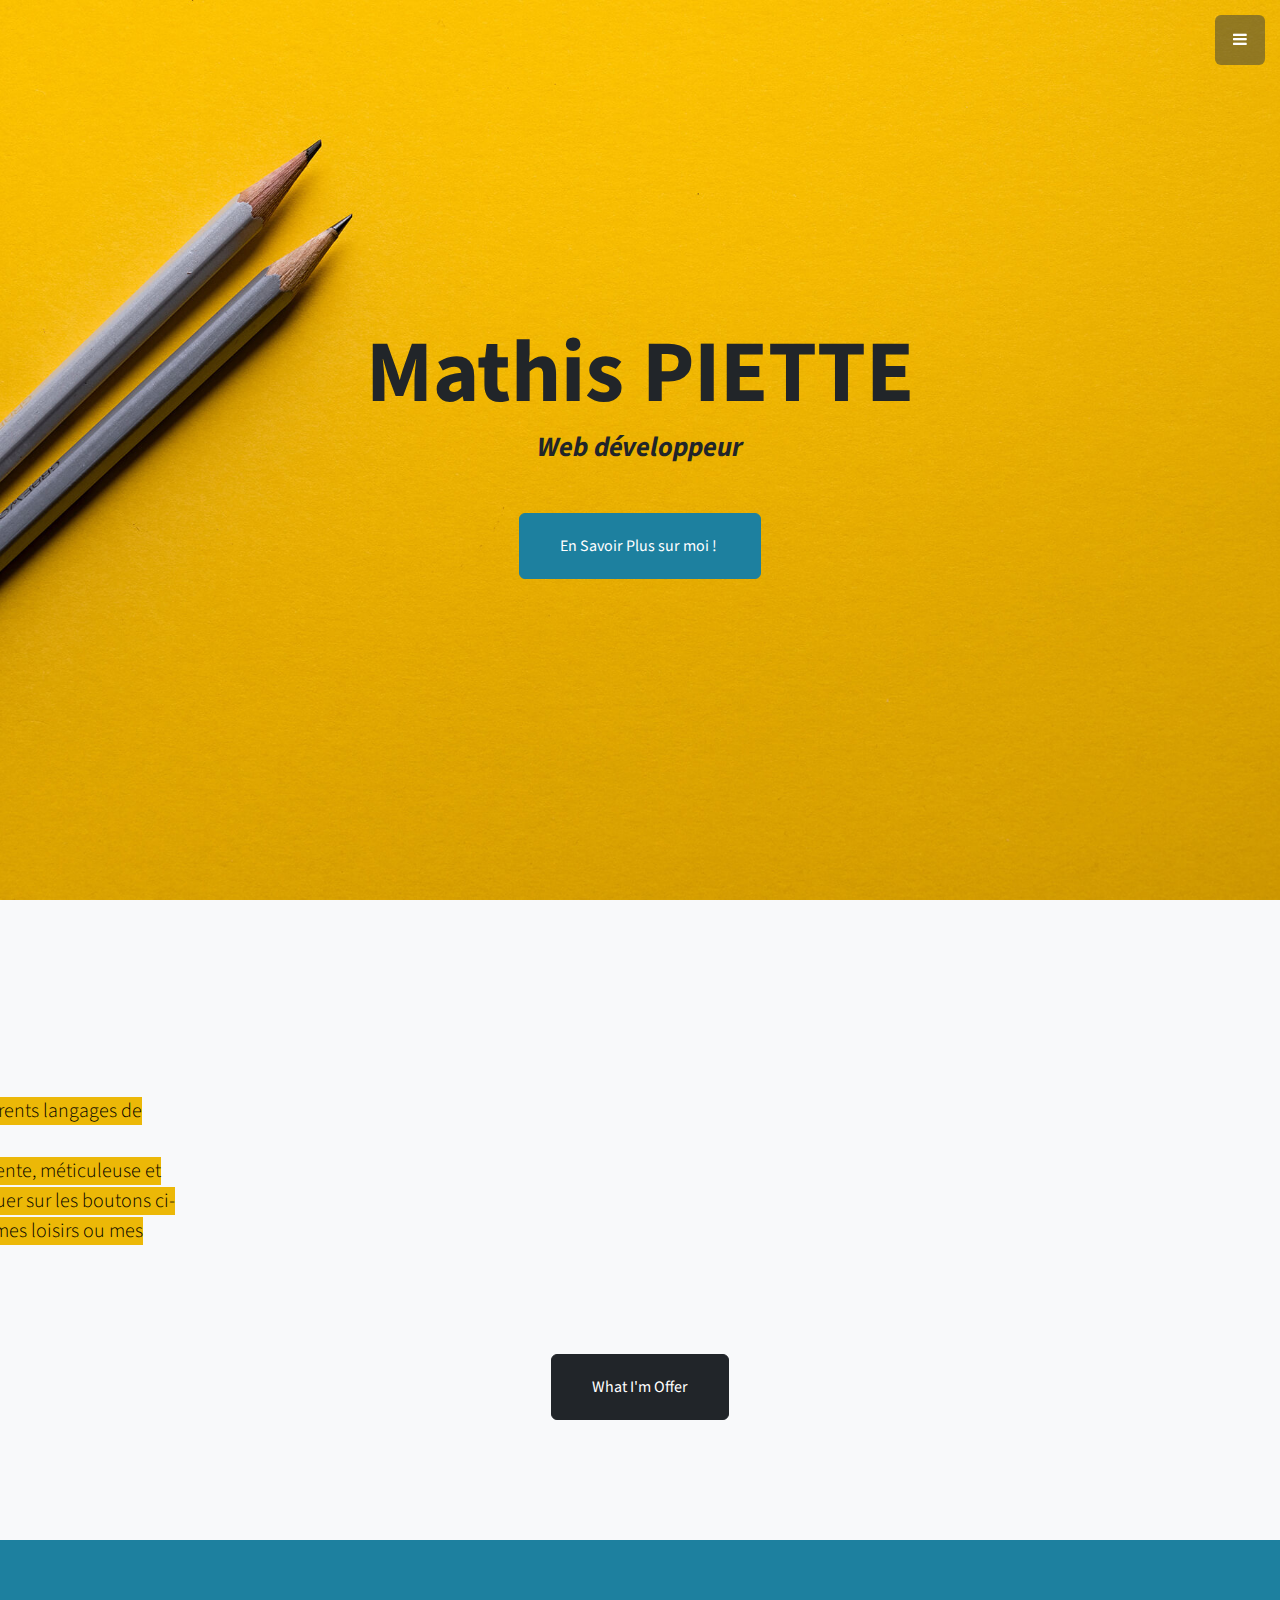
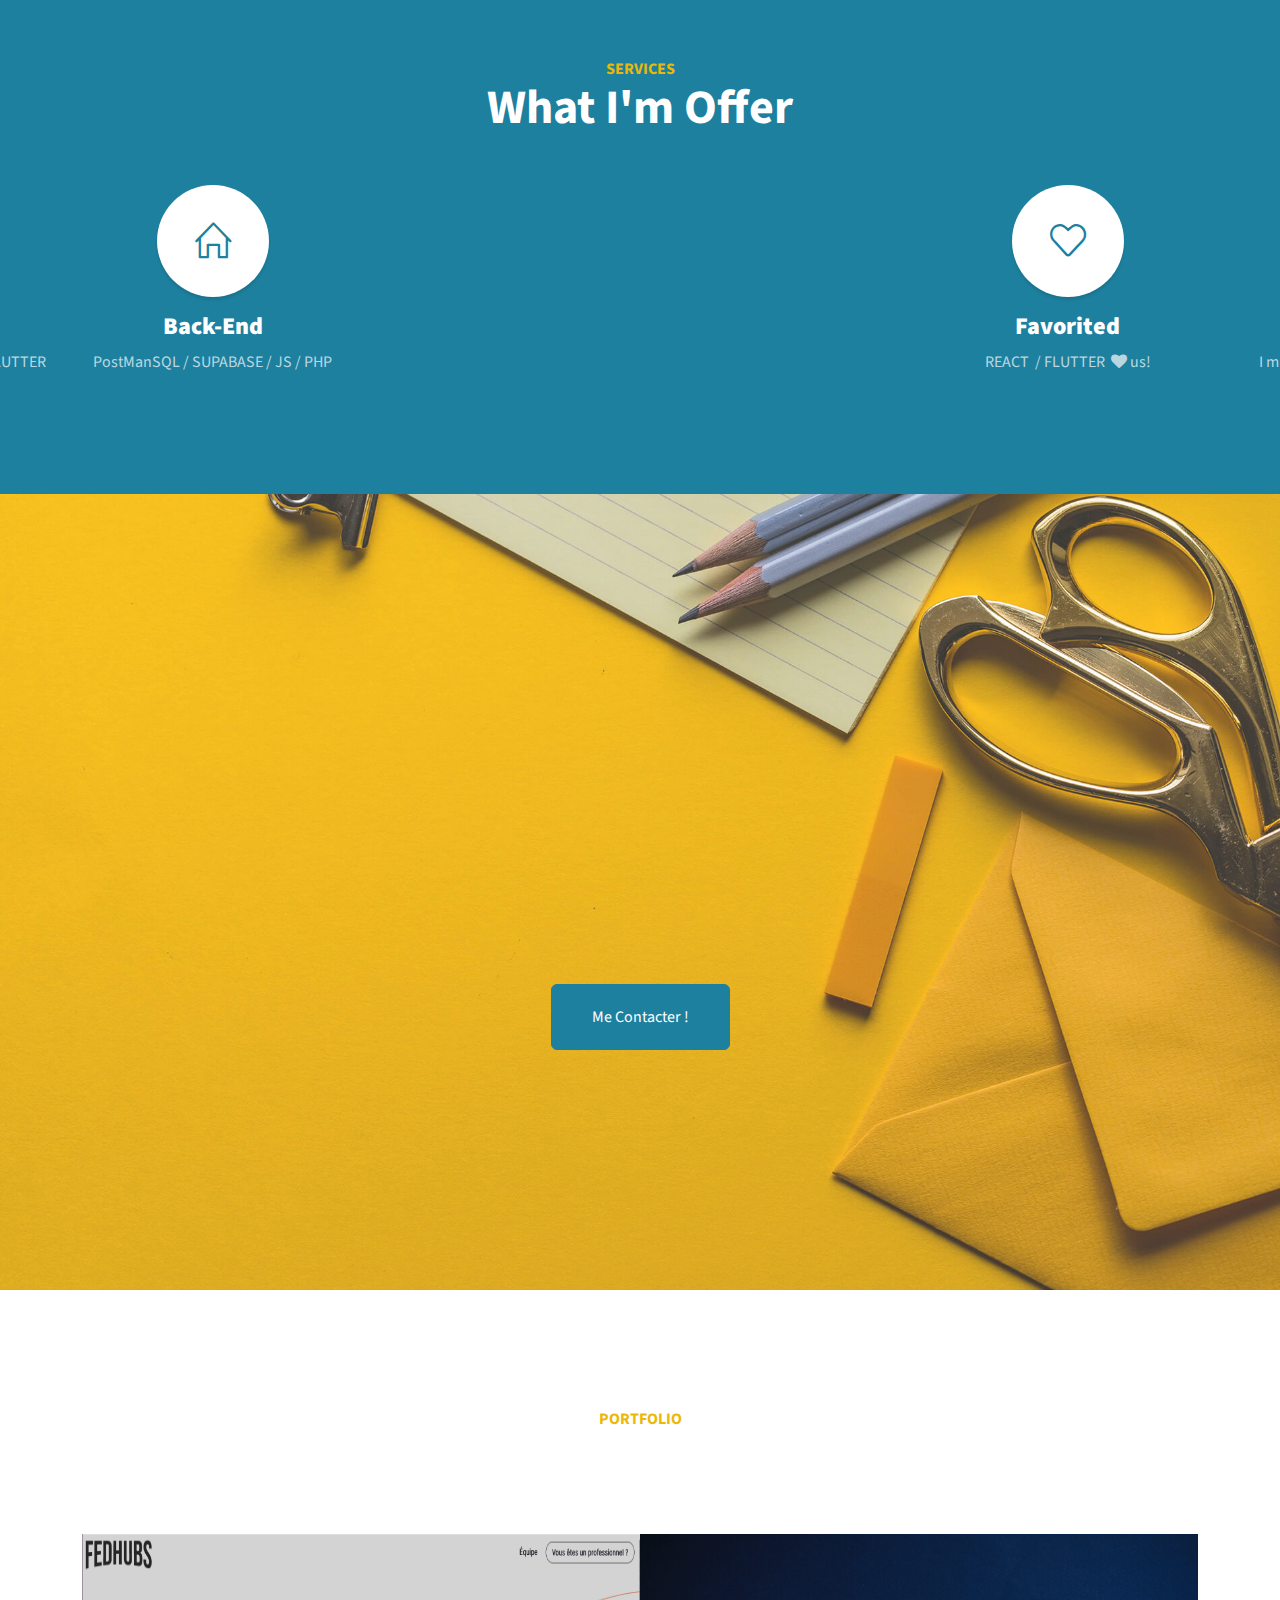
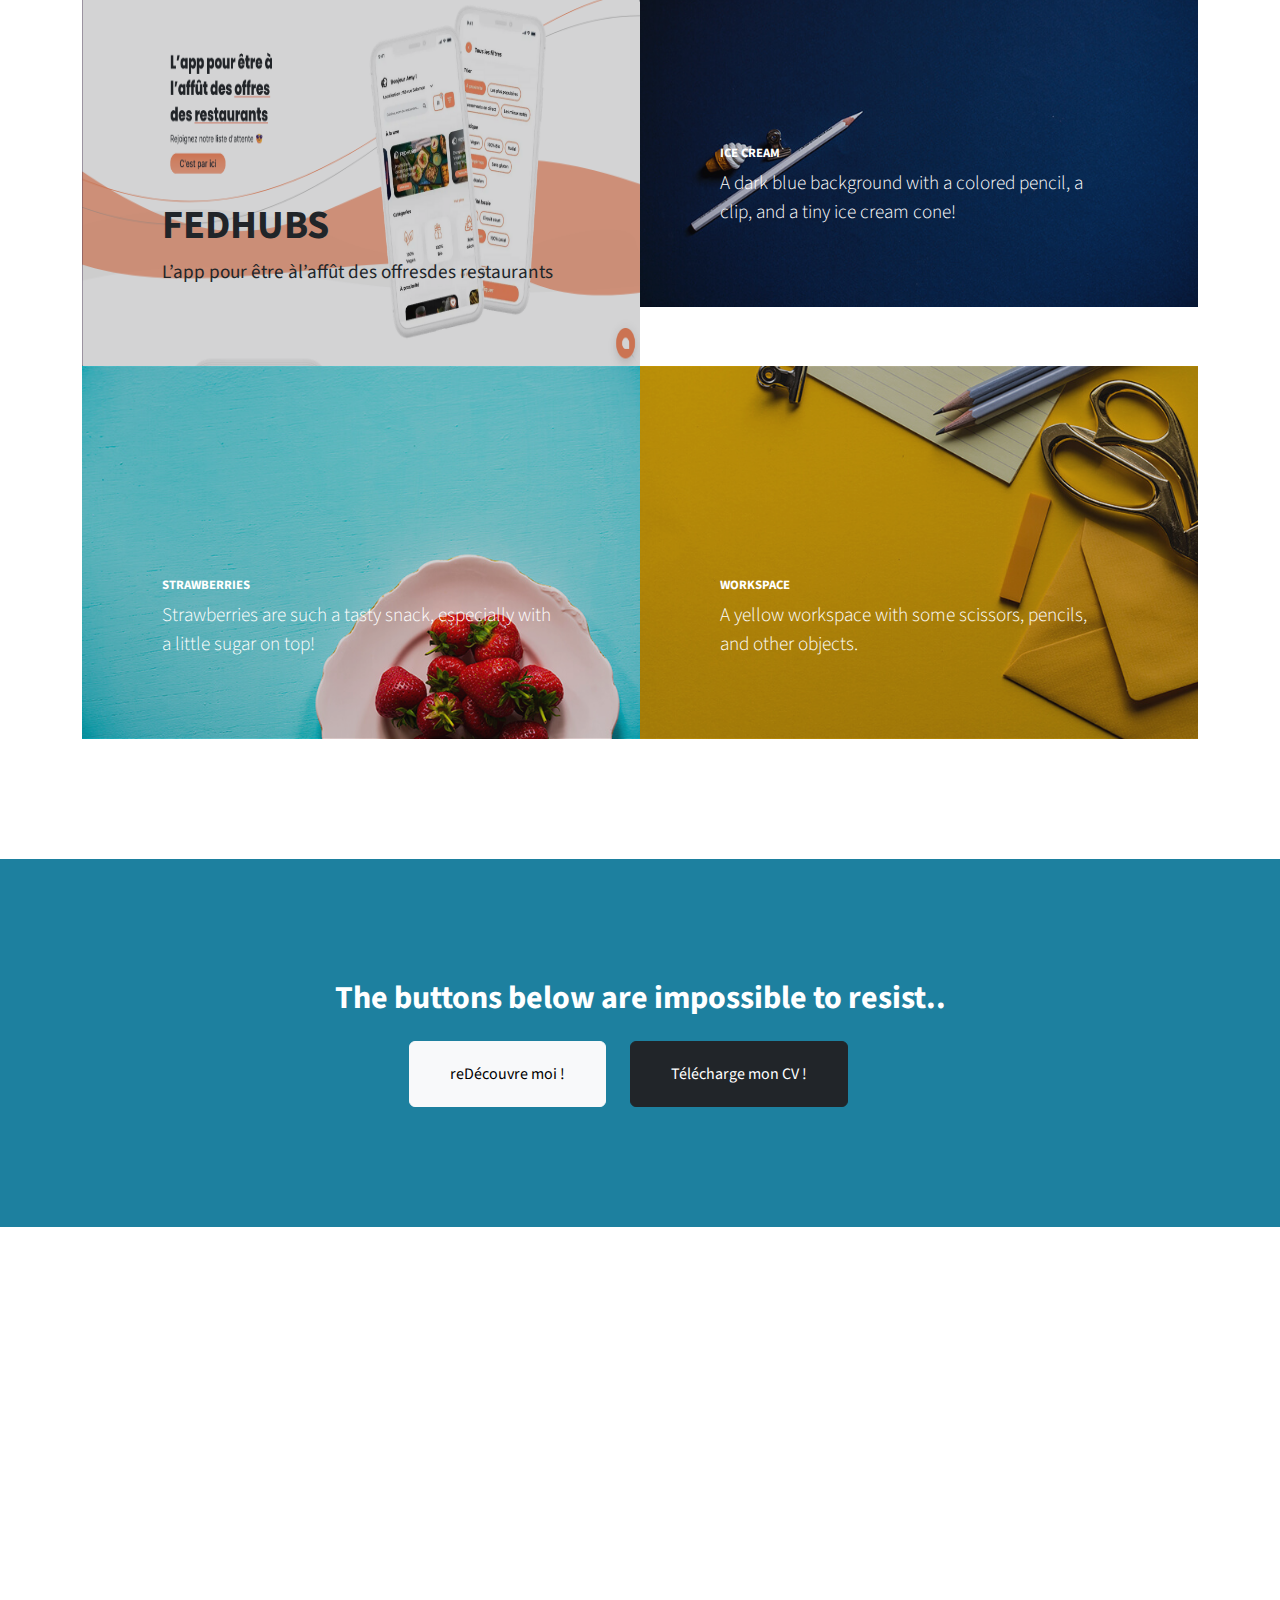
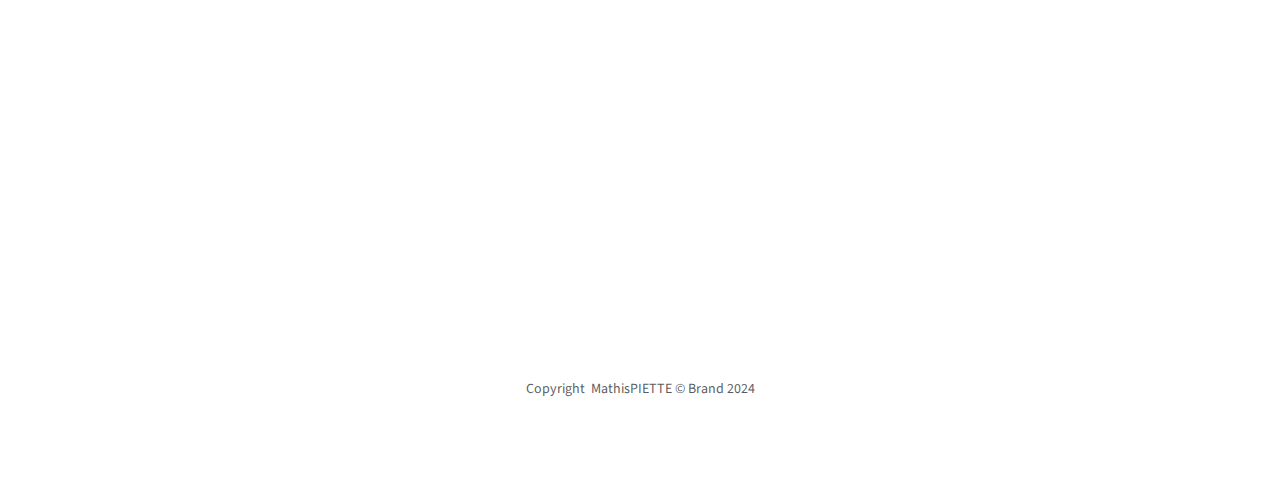
==== index.html @ fa1cdc89 "Mise à jour du code" ====
<!DOCTYPE html>
<html data-bs-theme="light" lang="en">

<head>
    <meta charset="utf-8">
    <meta name="viewport" content="width=device-width, initial-scale=1.0, shrink-to-fit=no">
    <title>Home - Brand</title>
    <script>
        (function() {

            // JavaScript snippet handling Dark/Light mode switching

            const getStoredTheme = () => localStorage.getItem('theme');
            const setStoredTheme = theme => localStorage.setItem('theme', theme);
            const forcedTheme = document.documentElement.getAttribute('data-bss-forced-theme');

            const getPreferredTheme = () => {

                if (forcedTheme) return forcedTheme;

                const storedTheme = getStoredTheme();
                if (storedTheme) {
                    return storedTheme;
                }

                const pageTheme = document.documentElement.getAttribute('data-bs-theme');

                if (pageTheme) {
                    return pageTheme;
                }

                return window.matchMedia('(prefers-color-scheme: dark)').matches ? 'dark' : 'light';
            }

            const setTheme = theme => {
                if (theme === 'auto' && window.matchMedia('(prefers-color-scheme: dark)').matches) {
                    document.documentElement.setAttribute('data-bs-theme', 'dark');
                } else {
                    document.documentElement.setAttribute('data-bs-theme', theme);
                }
            }

            setTheme(getPreferredTheme());

            const showActiveTheme = (theme, focus = false) => {
                const themeSwitchers = [].slice.call(document.querySelectorAll('.theme-switcher'));

                if (!themeSwitchers.length) return;

                document.querySelectorAll('[data-bs-theme-value]').forEach(element => {
                    element.classList.remove('active');
                    element.setAttribute('aria-pressed', 'false');
                });

                for (const themeSwitcher of themeSwitchers) {

                    const btnToActivate = themeSwitcher.querySelector('[data-bs-theme-value="' + theme + '"]');

                    if (btnToActivate) {
                        btnToActivate.classList.add('active');
                        btnToActivate.setAttribute('aria-pressed', 'true');
                    }
                }
            }

            window.matchMedia('(prefers-color-scheme: dark)').addEventListener('change', () => {
                const storedTheme = getStoredTheme();
                if (storedTheme !== 'light' && storedTheme !== 'dark') {
                    setTheme(getPreferredTheme());
                }
            });

            window.addEventListener('DOMContentLoaded', () => {
                showActiveTheme(getPreferredTheme());

                document.querySelectorAll('[data-bs-theme-value]')
                    .forEach(toggle => {
                        toggle.addEventListener('click', (e) => {
                            e.preventDefault();
                            const theme = toggle.getAttribute('data-bs-theme-value');
                            setStoredTheme(theme);
                            setTheme(theme);
                            showActiveTheme(theme);
                        })
                    })
            });
        })();
    </script>
    <link rel="stylesheet" href="assets/bootstrap/css/bootstrap.min.css">
    <link rel="stylesheet" href="https://fonts.googleapis.com/css?family=Source+Sans+Pro:300,400,700,300italic,400italic,700italic&amp;display=swap">
    <link rel="stylesheet" href="assets/fonts/font-awesome.min.css">
    <link rel="stylesheet" href="assets/fonts/simple-line-icons.min.css">
    <link rel="stylesheet" href="assets/css/aos.min.css">
    <link rel="stylesheet" href="assets/css/animate.min.css">
</head>

<body id="page-top"><a class="menu-toggle rounded" href="#"><i class="fa fa-bars"></i></a>
    <nav class="navbar navbar-expand navbar-light" id="sidebar-wrapper">
        <div class="container"><button data-bs-toggle="collapse" class="navbar-toggler d-none" data-bs-target="#"></button>
            <div class="collapse navbar-collapse">
                <ul class="navbar-nav sidebar-nav" id="sidebar-nav">
                    <li class="nav-item sidebar-brand"><a class="nav-link active js-scroll-trigger" href="#page-top">Brand</a></li>
                    <li class="nav-item sidebar-nav-item"><a class="nav-link js-scroll-trigger" href="#page-top">Home</a></li>
                    <li class="nav-item sidebar-nav-item"><a class="nav-link js-scroll-trigger" href="#about">About</a></li>
                    <li class="nav-item sidebar-nav-item"><a class="nav-link js-scroll-trigger" href="#services">Services</a></li>
                    <li class="nav-item sidebar-nav-item"><a class="nav-link js-scroll-trigger" href="#portfolio">Portfolio</a></li>
                    <li class="nav-item sidebar-nav-item"><a class="nav-link js-scroll-trigger" href="#contact">Contact</a></li>
                    <li class="nav-item sidebar-nav-item"><a class="nav-link js-scroll-trigger" href="#contact">Contact</a></li>
                    <li class="theme-switcher nav-item dropdown"><a class="dropdown-toggle nav-link" aria-expanded="false" data-bs-toggle="dropdown" href="#"><svg xmlns="http://www.w3.org/2000/svg" width="1em" height="1em" fill="currentColor" viewBox="0 0 16 16" class="bi bi-sun-fill mb-1">
                                <path d="M8 12a4 4 0 1 0 0-8 4 4 0 0 0 0 8M8 0a.5.5 0 0 1 .5.5v2a.5.5 0 0 1-1 0v-2A.5.5 0 0 1 8 0m0 13a.5.5 0 0 1 .5.5v2a.5.5 0 0 1-1 0v-2A.5.5 0 0 1 8 13m8-5a.5.5 0 0 1-.5.5h-2a.5.5 0 0 1 0-1h2a.5.5 0 0 1 .5.5M3 8a.5.5 0 0 1-.5.5h-2a.5.5 0 0 1 0-1h2A.5.5 0 0 1 3 8m10.657-5.657a.5.5 0 0 1 0 .707l-1.414 1.415a.5.5 0 1 1-.707-.708l1.414-1.414a.5.5 0 0 1 .707 0m-9.193 9.193a.5.5 0 0 1 0 .707L3.05 13.657a.5.5 0 0 1-.707-.707l1.414-1.414a.5.5 0 0 1 .707 0zm9.193 2.121a.5.5 0 0 1-.707 0l-1.414-1.414a.5.5 0 0 1 .707-.707l1.414 1.414a.5.5 0 0 1 0 .707M4.464 4.465a.5.5 0 0 1-.707 0L2.343 3.05a.5.5 0 1 1 .707-.707l1.414 1.414a.5.5 0 0 1 0 .708z"></path>
                            </svg></a>
                        <div class="dropdown-menu"><a class="dropdown-item d-flex align-items-center" href="#" data-bs-theme-value="light"><svg xmlns="http://www.w3.org/2000/svg" width="1em" height="1em" fill="currentColor" viewBox="0 0 16 16" class="bi bi-sun-fill opacity-50 me-2">
                                    <path d="M8 12a4 4 0 1 0 0-8 4 4 0 0 0 0 8M8 0a.5.5 0 0 1 .5.5v2a.5.5 0 0 1-1 0v-2A.5.5 0 0 1 8 0m0 13a.5.5 0 0 1 .5.5v2a.5.5 0 0 1-1 0v-2A.5.5 0 0 1 8 13m8-5a.5.5 0 0 1-.5.5h-2a.5.5 0 0 1 0-1h2a.5.5 0 0 1 .5.5M3 8a.5.5 0 0 1-.5.5h-2a.5.5 0 0 1 0-1h2A.5.5 0 0 1 3 8m10.657-5.657a.5.5 0 0 1 0 .707l-1.414 1.415a.5.5 0 1 1-.707-.708l1.414-1.414a.5.5 0 0 1 .707 0m-9.193 9.193a.5.5 0 0 1 0 .707L3.05 13.657a.5.5 0 0 1-.707-.707l1.414-1.414a.5.5 0 0 1 .707 0zm9.193 2.121a.5.5 0 0 1-.707 0l-1.414-1.414a.5.5 0 0 1 .707-.707l1.414 1.414a.5.5 0 0 1 0 .707M4.464 4.465a.5.5 0 0 1-.707 0L2.343 3.05a.5.5 0 1 1 .707-.707l1.414 1.414a.5.5 0 0 1 0 .708z"></path>
                                </svg>Light</a><a class="dropdown-item d-flex align-items-center" href="#" data-bs-theme-value="dark"><svg xmlns="http://www.w3.org/2000/svg" width="1em" height="1em" fill="currentColor" viewBox="0 0 16 16" class="bi bi-moon-stars-fill opacity-50 me-2">
                                    <path d="M6 .278a.768.768 0 0 1 .08.858 7.208 7.208 0 0 0-.878 3.46c0 4.021 3.278 7.277 7.318 7.277.527 0 1.04-.055 1.533-.16a.787.787 0 0 1 .81.316.733.733 0 0 1-.031.893A8.349 8.349 0 0 1 8.344 16C3.734 16 0 12.286 0 7.71 0 4.266 2.114 1.312 5.124.06A.752.752 0 0 1 6 .278"></path>
                                    <path d="M10.794 3.148a.217.217 0 0 1 .412 0l.387 1.162c.173.518.579.924 1.097 1.097l1.162.387a.217.217 0 0 1 0 .412l-1.162.387a1.734 1.734 0 0 0-1.097 1.097l-.387 1.162a.217.217 0 0 1-.412 0l-.387-1.162A1.734 1.734 0 0 0 9.31 6.593l-1.162-.387a.217.217 0 0 1 0-.412l1.162-.387a1.734 1.734 0 0 0 1.097-1.097l.387-1.162zM13.863.099a.145.145 0 0 1 .274 0l.258.774c.115.346.386.617.732.732l.774.258a.145.145 0 0 1 0 .274l-.774.258a1.156 1.156 0 0 0-.732.732l-.258.774a.145.145 0 0 1-.274 0l-.258-.774a1.156 1.156 0 0 0-.732-.732l-.774-.258a.145.145 0 0 1 0-.274l.774-.258c.346-.115.617-.386.732-.732L13.863.1z"></path>
                                </svg>Dark</a><a class="dropdown-item d-flex align-items-center" href="#" data-bs-theme-value="auto"><svg xmlns="http://www.w3.org/2000/svg" width="1em" height="1em" fill="currentColor" viewBox="0 0 16 16" class="bi bi-circle-half opacity-50 me-2">
                                    <path d="M8 15A7 7 0 1 0 8 1zm0 1A8 8 0 1 1 8 0a8 8 0 0 1 0 16"></path>
                                </svg>Auto</a></div>
                    </li>
                </ul>
            </div>
        </div>
    </nav>
    <header class="d-flex masthead" style="background-image:url('assets/img/bg-masthead.jpg');">
        <div class="container my-auto text-center">
            <h1 data-aos="fade-down-left" data-aos-duration="2000" data-aos-once="true" class="mb-1">Mathis PIETTE</h1>
            <h3 class="mb-5"><em data-aos="fade" data-aos-duration="2400" data-aos-delay="1500" data-aos-once="true">Web développeur</em></h3><a class="btn btn-primary btn-xl js-scroll-trigger" role="button" data-bss-hover-animate="rubberBand" href="#about">En Savoir Plus sur moi !&nbsp;</a>
            <div class="overlay"></div>
        </div>
    </header>
    <section id="about" class="content-section bg-light">
        <div class="container text-center">
            <div class="row">
                <div class="col-lg-10 mx-auto">
                    <h2 data-aos="slide-left" data-aos-duration="2000" data-aos-once="true"><em>développeur front end</em></h2>
                    <p data-aos="slide-right" data-aos-duration="1500" data-aos-delay="1500" class="lead mb-5"><span class="text-bg-secondary"><br>Je suis un étudiant français sortant de 6mois de stage, où j'apprends actuellement différents langages de programmation comme React, Flutter.<br>Mon entourage me décrit comme une personne pleine de tact, amicale, responsable, patiente, méticuleuse et empathique. C'est pourquoi je suis un bon élément dans un groupe. Mais je vous laisse cliquer sur les boutons ci-dessous pour naviguer dans les différentes rubriques et en savoir plus sur moi, comme mes loisirs ou mes langues.<br><br></span></p><a class="btn btn-dark btn-xl js-scroll-trigger" role="button" data-bss-hover-animate="wobble" href="#services">What I'm Offer</a>
                </div>
            </div>
        </div>
    </section>
    <section id="services" class="content-section bg-primary text-white text-center">
        <div class="container">
            <div class="content-section-heading">
                <h3 class="text-secondary mb-0">Services</h3>
                <h2 class="mb-5">What I'm Offer</h2>
            </div>
            <div class="row">
                <div class="col-md-6 col-lg-3 mb-5 mb-lg-0" data-aos="slide-right" data-aos-duration="1000" data-aos-delay="1000"><span class="mx-auto service-icon rounded-circle mb-3"><i class="icon-screen-smartphone"></i></span>
                    <h4><strong>Front-End</strong></h4>
                    <p class="mb-0 text-faded">HTML / REACT / JS / CSS / FLUTTER</p>
                </div>
                <div class="col-md-6 col-lg-3 mb-5 mb-lg-0" data-aos="slide-right" data-aos-duration="1000"><span class="mx-auto service-icon rounded-circle mb-3"><i class="icon-home"></i></span>
                    <h4><strong>Back-End</strong></h4>
                    <p class="mb-0 text-faded">PostManSQL / SUPABASE / JS / PHP</p>
                </div>
                <div class="col-md-6 col-lg-3 mb-5 mb-lg-0" data-aos="slide-left" data-aos-duration="1000"><span class="mx-auto service-icon rounded-circle mb-3"><i class="icon-heart"></i></span>
                    <h4><strong>Favorited</strong></h4>
                    <p class="mb-0 text-faded"><span>REACT&nbsp;&nbsp;/ FLUTTER&nbsp;</span><span>&nbsp;<i class="fa fa-heart"></i>&nbsp;us!</span></p>
                </div>
                <div class="col-md-6 col-lg-3 mb-5 mb-lg-0" data-aos="slide-left" data-aos-duration="1000" data-aos-delay="1000"><span class="mx-auto service-icon rounded-circle mb-3"><i class="icon-mustache"></i></span>
                    <h4><strong>Question</strong></h4>
                    <p class="mb-0 text-faded">I mustache you a question...</p>
                </div>
            </div>
        </div>
    </section>
    <section class="callout" style="background:linear-gradient(90deg, rgba(255, 255, 255, 0.1) 0%, rgba(255, 255, 255, 0.1) 100%), url(&quot;assets/img/bg-callout.jpg&quot;);background-position:center center;background-repeat:no-repeat;background-size:cover;">
        <div class="container text-center">
            <h2 class="mx-auto mb-5" data-aos="zoom-out-right" data-aos-duration="2000"><span>Bienvenue Sur ton&nbsp;</span><em>prochain</em><span><br>&nbsp;SITE !</span></h2><a class="btn btn-primary btn-xl" role="button" data-bss-hover-animate="rubberBand" href="#">Me Contacter !</a>
        </div>
    </section>
    <section id="portfolio" class="content-section">
        <div class="container">
            <div class="content-section-heading text-center">
                <h3 class="text-secondary mb-0">Portfolio</h3>
                <h2 data-aos="zoom-in" data-aos-duration="2000" class="mb-5">Projets Recents</h2>
            </div>
            <div class="row g-0">
                <div class="col-lg-6"><a class="portfolio-item" href="https://fedhubs.org/">
                        <div class="caption">
                            <div class="caption-content">
                                <h1 class="text-dark">FEDHUBS</h1>
                                <p class="text-dark d-flex mb-0"><strong>L’app pour être à </strong><br><strong>l’affût des&nbsp;offres</strong><br><strong>des restaurants</strong></p>
                            </div>
                        </div><img class="img-fluid" src="assets/img/home-fedhubs-org.png" style="height: 432px;">
                    </a></div>
                <div class="col-lg-6"><a class="portfolio-item" href="#">
                        <div class="caption">
                            <div class="caption-content">
                                <h2>Ice Cream</h2>
                                <p class="mb-0">A dark blue background with a colored pencil, a clip, and a tiny ice cream cone!</p>
                            </div>
                        </div><img class="img-fluid" src="assets/img/portfolio-2.jpg">
                    </a></div>
                <div class="col-lg-6"><a class="portfolio-item" href="#">
                        <div class="caption">
                            <div class="caption-content">
                                <h2>Strawberries</h2>
                                <p class="mb-0">Strawberries are such a tasty snack, especially with a little sugar on top!</p>
                            </div>
                        </div><img class="img-fluid" src="assets/img/portfolio-3.jpg">
                    </a></div>
                <div class="col-lg-6"><a class="portfolio-item" href="#">
                        <div class="caption">
                            <div class="caption-content">
                                <h2>Workspace</h2>
                                <p class="mb-0">A yellow workspace with some scissors, pencils, and other objects.</p>
                            </div>
                        </div><img class="img-fluid" src="assets/img/portfolio-4.jpg">
                    </a></div>
            </div>
        </div>
    </section>
    <section class="content-section bg-primary text-white">
        <div class="container text-center">
            <h2 class="mb-4">The buttons below are impossible to resist..</h2><a class="btn btn-light btn-xl me-4" role="button" data-bss-hover-animate="bounce" href="#">reDécouvre moi !</a><a class="btn btn-dark btn-xl me-4" role="button" data-bss-hover-animate="swing" href="#">Télécharge mon CV !</a>
        </div>
    </section>
    <section id="contact" class="map"><iframe allowfullscreen="" frameborder="0" src="https://www.google.com/maps/embed/v1/place?key=AIzaSyAGT98VfO1PkT4xFznvn9feyg0eADkFOEU&amp;q=Reims%2C+France&amp;zoom=11" width="100%" height="400"></iframe></section>
    <footer class="footer text-center">
        <h1 data-aos="fade" data-aos-duration="2000">Mes Réseaux Sociaux :</h1>
        <div class="container">
            <ul class="list-inline mb-5" data-aos="fade-up-left" data-aos-duration="3000">
                <li class="list-inline-item">&nbsp;<a class="link-light social-link rounded-circle" href="https://www.linkedin.com/in/mathis-piette-448752153/"><i class="icon-social-linkedin"></i></a></li>
                <li class="list-inline-item">&nbsp;<a class="link-light social-link rounded-circle" href="https://github.com/Pousset"><i class="icon-social-github"></i></a></li>
            </ul>
            <p class="text-muted mb-0 small">Copyright&nbsp; MathisPIETTE © Brand 2024</p>
        </div><a class="js-scroll-trigger scroll-to-top rounded" href="#page-top"><i class="fa fa-angle-up"></i></a>
    </footer>
    <script src="assets/bootstrap/js/bootstrap.min.js"></script>
    <script src="assets/js/aos.min.js"></script>
    <script src="assets/js/bs-init.js"></script>
    <script src="assets/js/stylish-portfolio.js"></script>
</body>

</html>
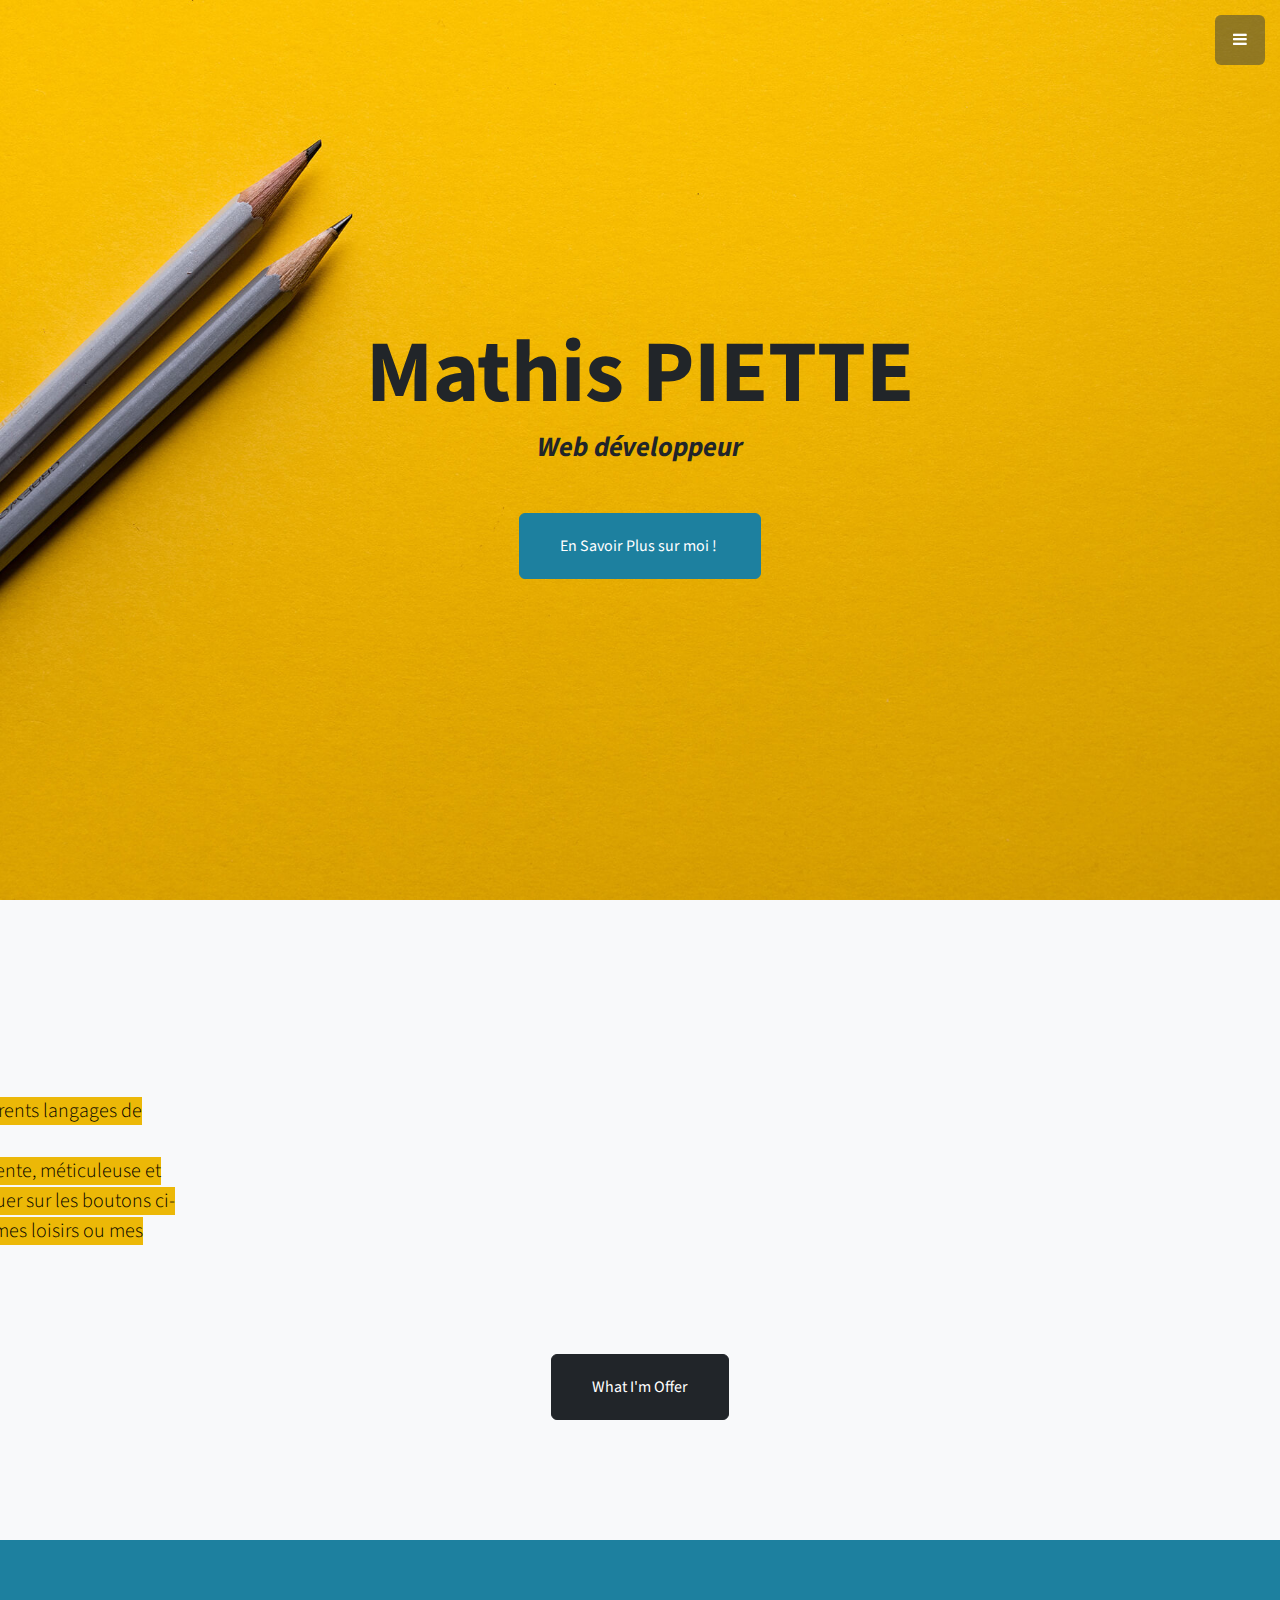
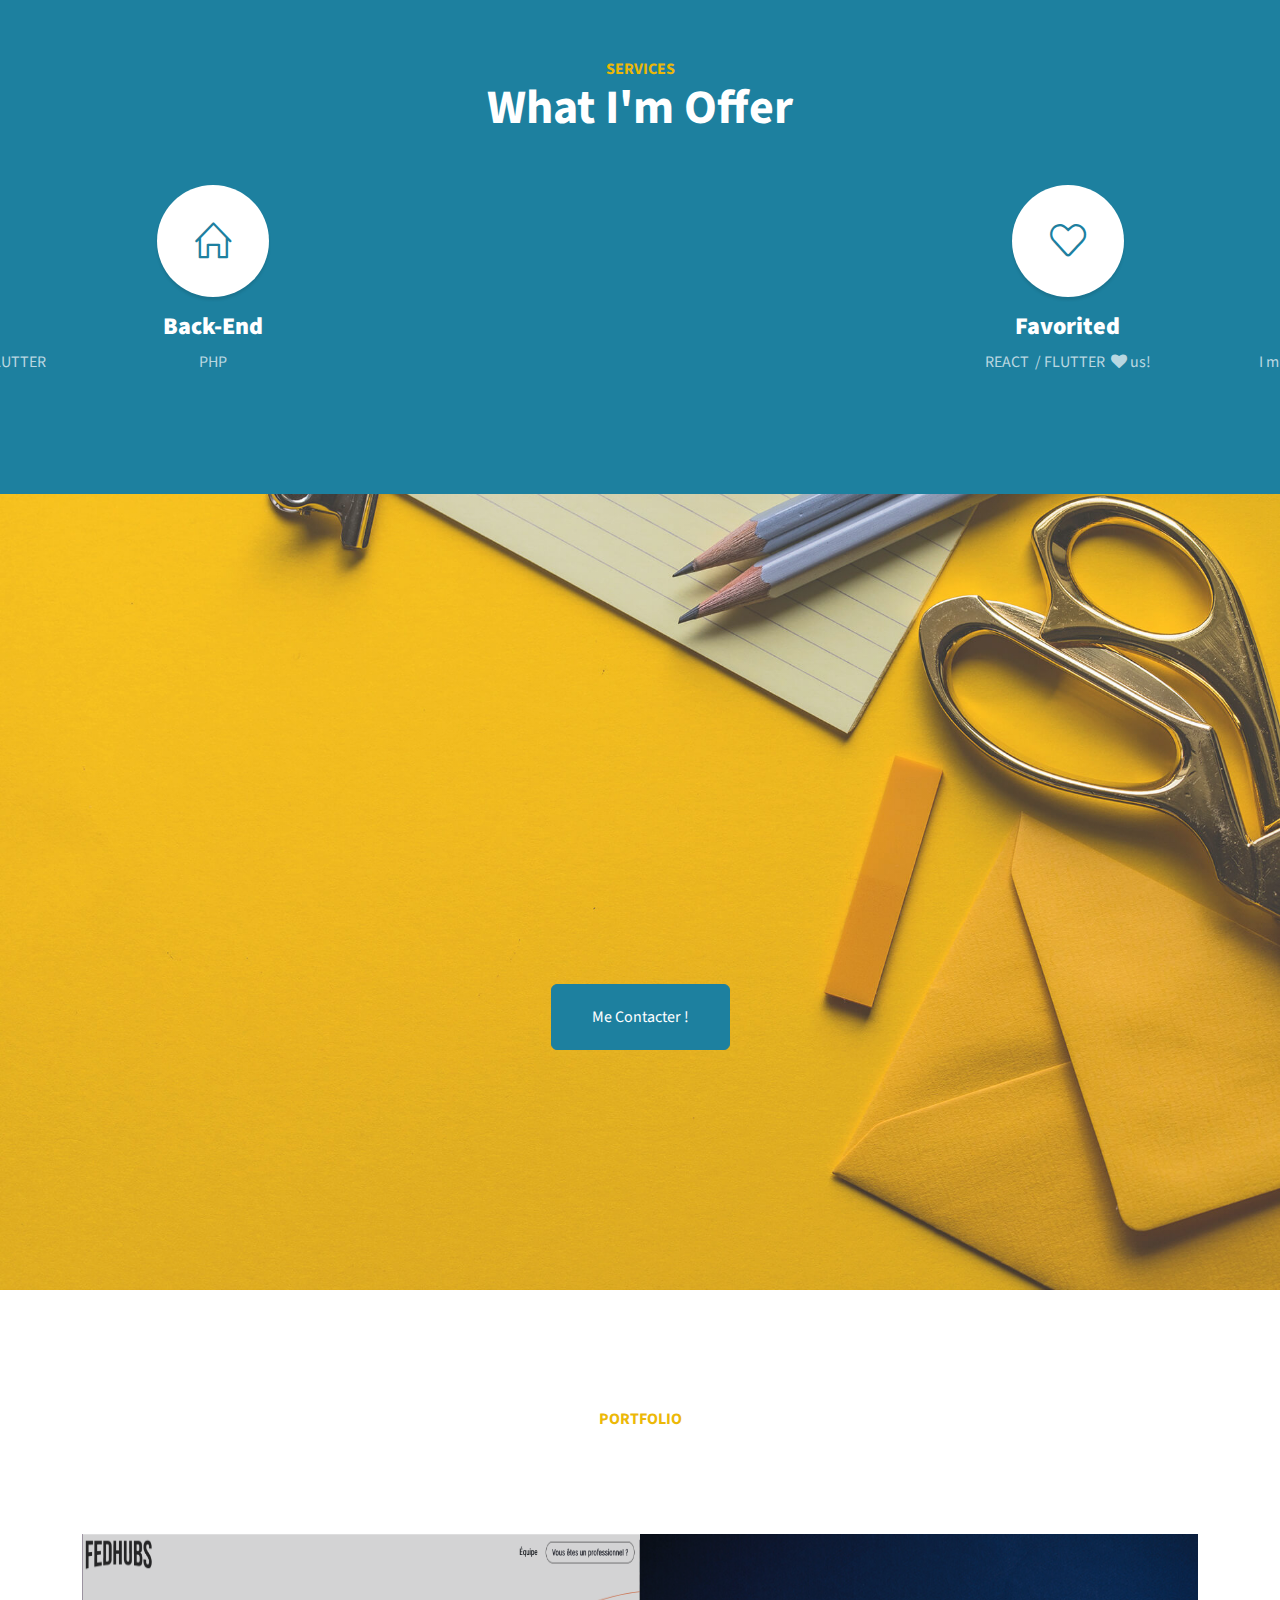
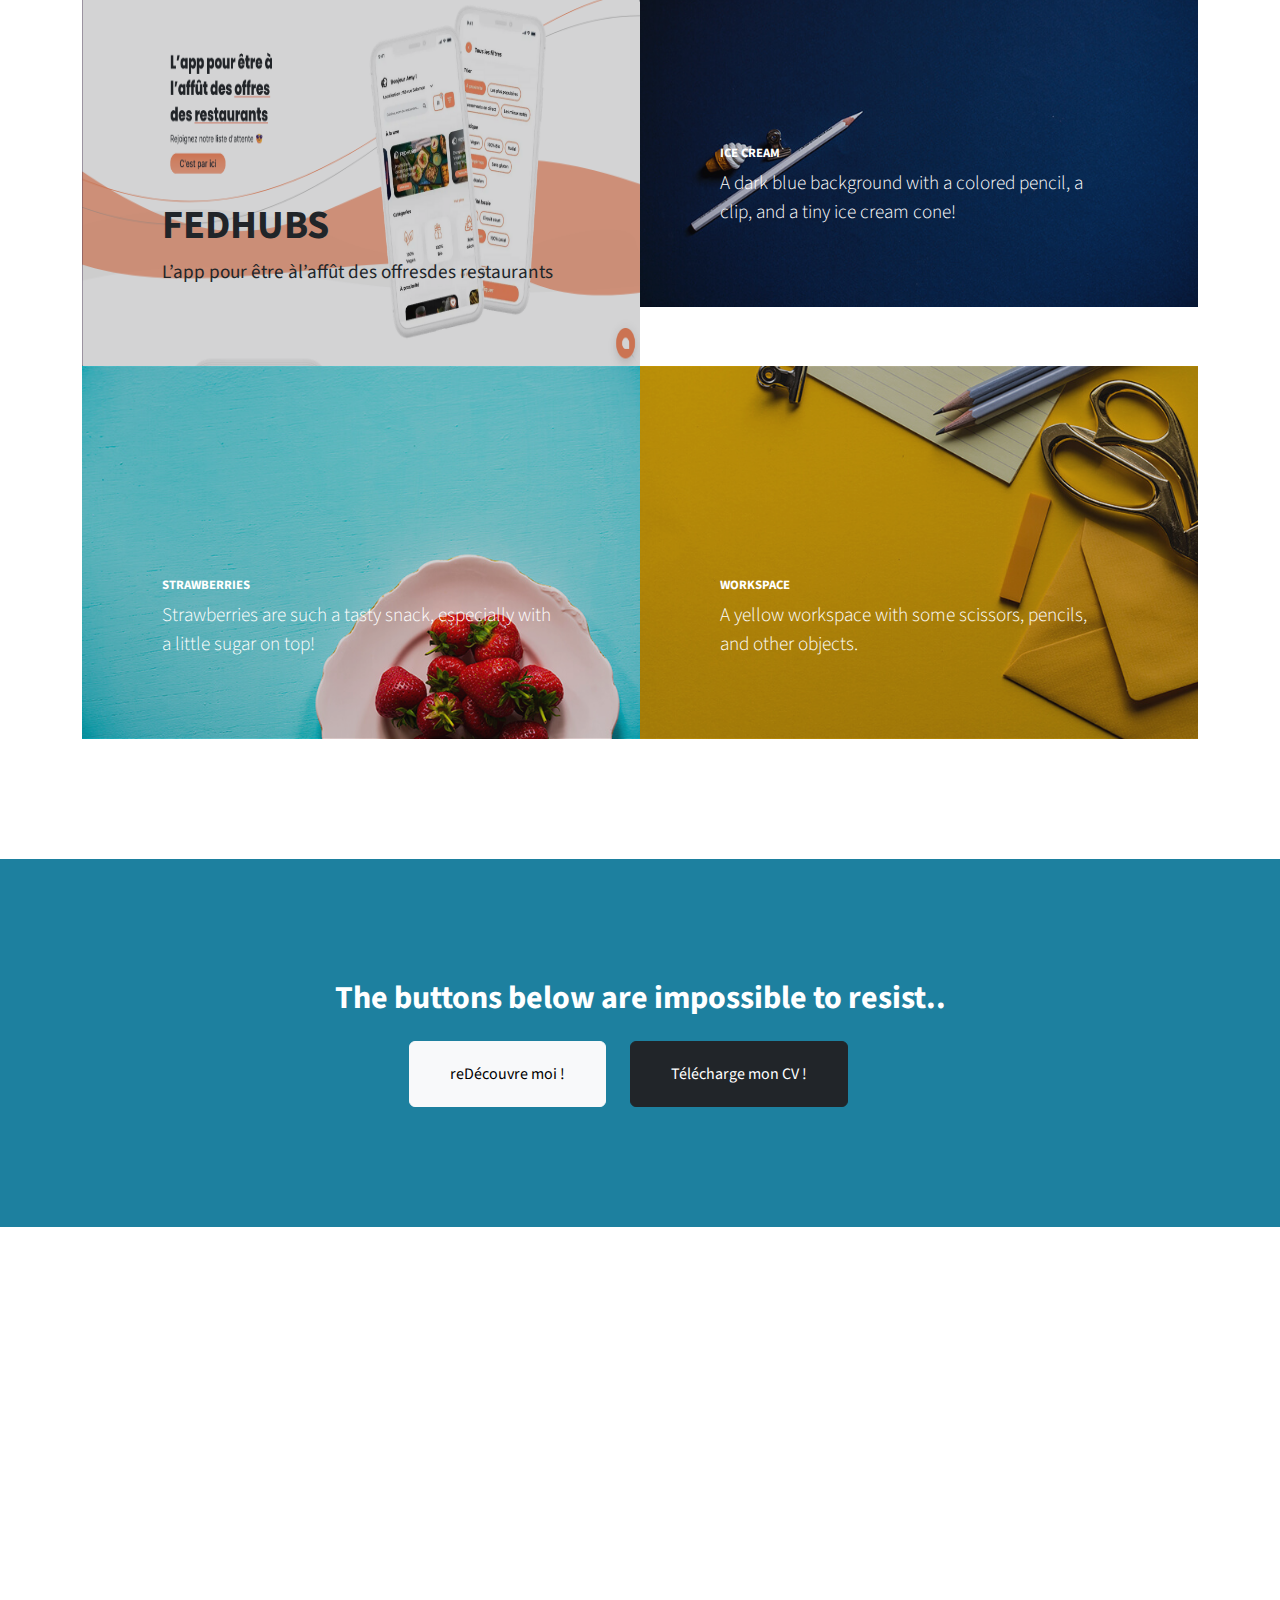
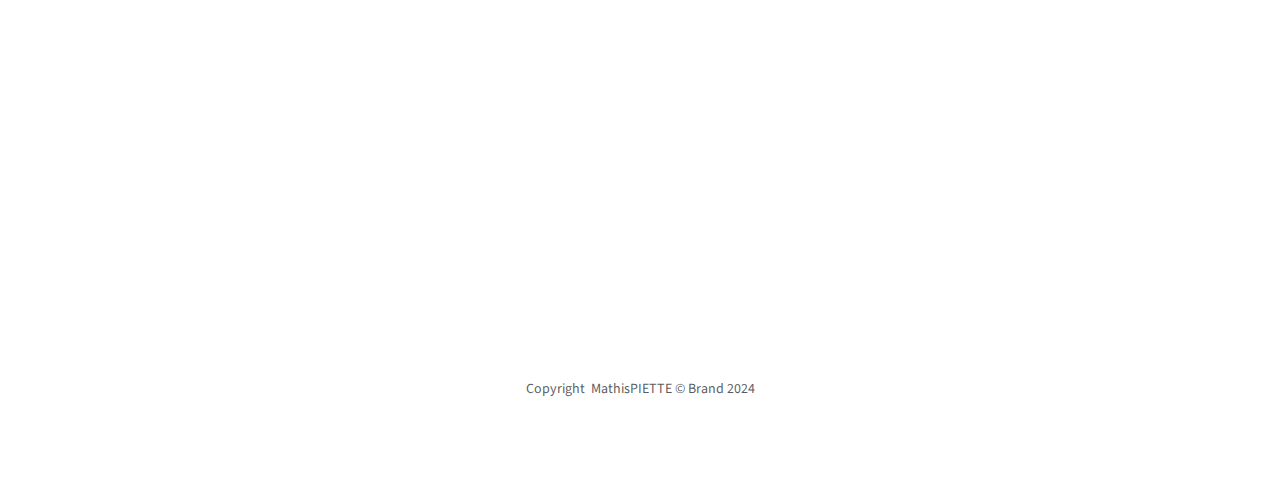
==== commit 2c365ccd: "Mise à jour  langage + ajout readme" ====
--- a/index.html
+++ b/index.html
@@ -1,237 +1,532 @@
 <!DOCTYPE html>
 <html data-bs-theme="light" lang="en">
-
-<head>
-    <meta charset="utf-8">
-    <meta name="viewport" content="width=device-width, initial-scale=1.0, shrink-to-fit=no">
-    <title>Home - Brand</title>
+  <head>
+    <meta charset="utf-8" />
+    <meta
+      name="viewport"
+      content="width=device-width, initial-scale=1.0, shrink-to-fit=no"
+    />
+    <title>MathisDev</title>
     <script>
-        (function() {
-
-            // JavaScript snippet handling Dark/Light mode switching
-
-            const getStoredTheme = () => localStorage.getItem('theme');
-            const setStoredTheme = theme => localStorage.setItem('theme', theme);
-            const forcedTheme = document.documentElement.getAttribute('data-bss-forced-theme');
-
-            const getPreferredTheme = () => {
-
-                if (forcedTheme) return forcedTheme;
-
-                const storedTheme = getStoredTheme();
-                if (storedTheme) {
-                    return storedTheme;
-                }
-
-                const pageTheme = document.documentElement.getAttribute('data-bs-theme');
-
-                if (pageTheme) {
-                    return pageTheme;
-                }
-
-                return window.matchMedia('(prefers-color-scheme: dark)').matches ? 'dark' : 'light';
+      (function () {
+        // JavaScript snippet handling Dark/Light mode switching
+
+        const getStoredTheme = () => localStorage.getItem("theme");
+        const setStoredTheme = (theme) => localStorage.setItem("theme", theme);
+        const forcedTheme = document.documentElement.getAttribute(
+          "data-bss-forced-theme"
+        );
+
+        const getPreferredTheme = () => {
+          if (forcedTheme) return forcedTheme;
+
+          const storedTheme = getStoredTheme();
+          if (storedTheme) {
+            return storedTheme;
+          }
+
+          const pageTheme =
+            document.documentElement.getAttribute("data-bs-theme");
+
+          if (pageTheme) {
+            return pageTheme;
+          }
+
+          return window.matchMedia("(prefers-color-scheme: dark)").matches
+            ? "dark"
+            : "light";
+        };
+
+        const setTheme = (theme) => {
+          if (
+            theme === "auto" &&
+            window.matchMedia("(prefers-color-scheme: dark)").matches
+          ) {
+            document.documentElement.setAttribute("data-bs-theme", "dark");
+          } else {
+            document.documentElement.setAttribute("data-bs-theme", theme);
+          }
+        };
+
+        setTheme(getPreferredTheme());
+
+        const showActiveTheme = (theme, focus = false) => {
+          const themeSwitchers = [].slice.call(
+            document.querySelectorAll(".theme-switcher")
+          );
+
+          if (!themeSwitchers.length) return;
+
+          document
+            .querySelectorAll("[data-bs-theme-value]")
+            .forEach((element) => {
+              element.classList.remove("active");
+              element.setAttribute("aria-pressed", "false");
+            });
+
+          for (const themeSwitcher of themeSwitchers) {
+            const btnToActivate = themeSwitcher.querySelector(
+              '[data-bs-theme-value="' + theme + '"]'
+            );
+
+            if (btnToActivate) {
+              btnToActivate.classList.add("active");
+              btnToActivate.setAttribute("aria-pressed", "true");
             }
-
-            const setTheme = theme => {
-                if (theme === 'auto' && window.matchMedia('(prefers-color-scheme: dark)').matches) {
-                    document.documentElement.setAttribute('data-bs-theme', 'dark');
-                } else {
-                    document.documentElement.setAttribute('data-bs-theme', theme);
-                }
+          }
+        };
+
+        window
+          .matchMedia("(prefers-color-scheme: dark)")
+          .addEventListener("change", () => {
+            const storedTheme = getStoredTheme();
+            if (storedTheme !== "light" && storedTheme !== "dark") {
+              setTheme(getPreferredTheme());
             }
-
-            setTheme(getPreferredTheme());
-
-            const showActiveTheme = (theme, focus = false) => {
-                const themeSwitchers = [].slice.call(document.querySelectorAll('.theme-switcher'));
-
-                if (!themeSwitchers.length) return;
-
-                document.querySelectorAll('[data-bs-theme-value]').forEach(element => {
-                    element.classList.remove('active');
-                    element.setAttribute('aria-pressed', 'false');
-                });
-
-                for (const themeSwitcher of themeSwitchers) {
-
-                    const btnToActivate = themeSwitcher.querySelector('[data-bs-theme-value="' + theme + '"]');
-
-                    if (btnToActivate) {
-                        btnToActivate.classList.add('active');
-                        btnToActivate.setAttribute('aria-pressed', 'true');
-                    }
-                }
-            }
-
-            window.matchMedia('(prefers-color-scheme: dark)').addEventListener('change', () => {
-                const storedTheme = getStoredTheme();
-                if (storedTheme !== 'light' && storedTheme !== 'dark') {
-                    setTheme(getPreferredTheme());
-                }
+          });
+
+        window.addEventListener("DOMContentLoaded", () => {
+          showActiveTheme(getPreferredTheme());
+
+          document
+            .querySelectorAll("[data-bs-theme-value]")
+            .forEach((toggle) => {
+              toggle.addEventListener("click", (e) => {
+                e.preventDefault();
+                const theme = toggle.getAttribute("data-bs-theme-value");
+                setStoredTheme(theme);
+                setTheme(theme);
+                showActiveTheme(theme);
+              });
             });
-
-            window.addEventListener('DOMContentLoaded', () => {
-                showActiveTheme(getPreferredTheme());
-
-                document.querySelectorAll('[data-bs-theme-value]')
-                    .forEach(toggle => {
-                        toggle.addEventListener('click', (e) => {
-                            e.preventDefault();
-                            const theme = toggle.getAttribute('data-bs-theme-value');
-                            setStoredTheme(theme);
-                            setTheme(theme);
-                            showActiveTheme(theme);
-                        })
-                    })
-            });
-        })();
+        });
+      })();
     </script>
-    <link rel="stylesheet" href="assets/bootstrap/css/bootstrap.min.css">
-    <link rel="stylesheet" href="https://fonts.googleapis.com/css?family=Source+Sans+Pro:300,400,700,300italic,400italic,700italic&amp;display=swap">
-    <link rel="stylesheet" href="assets/fonts/font-awesome.min.css">
-    <link rel="stylesheet" href="assets/fonts/simple-line-icons.min.css">
-    <link rel="stylesheet" href="assets/css/aos.min.css">
-    <link rel="stylesheet" href="assets/css/animate.min.css">
-</head>
-
-<body id="page-top"><a class="menu-toggle rounded" href="#"><i class="fa fa-bars"></i></a>
+    <link rel="stylesheet" href="assets/bootstrap/css/bootstrap.min.css" />
+    <link
+      rel="stylesheet"
+      href="https://fonts.googleapis.com/css?family=Source+Sans+Pro:300,400,700,300italic,400italic,700italic&amp;display=swap"
+    />
+    <link rel="stylesheet" href="assets/fonts/font-awesome.min.css" />
+    <link rel="stylesheet" href="assets/fonts/simple-line-icons.min.css" />
+    <link rel="stylesheet" href="assets/css/aos.min.css" />
+    <link rel="stylesheet" href="assets/css/animate.min.css" />
+  </head>
+
+  <body id="page-top">
+    <a class="menu-toggle rounded" href="#"><i class="fa fa-bars"></i></a>
     <nav class="navbar navbar-expand navbar-light" id="sidebar-wrapper">
-        <div class="container"><button data-bs-toggle="collapse" class="navbar-toggler d-none" data-bs-target="#"></button>
-            <div class="collapse navbar-collapse">
-                <ul class="navbar-nav sidebar-nav" id="sidebar-nav">
-                    <li class="nav-item sidebar-brand"><a class="nav-link active js-scroll-trigger" href="#page-top">Brand</a></li>
-                    <li class="nav-item sidebar-nav-item"><a class="nav-link js-scroll-trigger" href="#page-top">Home</a></li>
-                    <li class="nav-item sidebar-nav-item"><a class="nav-link js-scroll-trigger" href="#about">About</a></li>
-                    <li class="nav-item sidebar-nav-item"><a class="nav-link js-scroll-trigger" href="#services">Services</a></li>
-                    <li class="nav-item sidebar-nav-item"><a class="nav-link js-scroll-trigger" href="#portfolio">Portfolio</a></li>
-                    <li class="nav-item sidebar-nav-item"><a class="nav-link js-scroll-trigger" href="#contact">Contact</a></li>
-                    <li class="nav-item sidebar-nav-item"><a class="nav-link js-scroll-trigger" href="#contact">Contact</a></li>
-                    <li class="theme-switcher nav-item dropdown"><a class="dropdown-toggle nav-link" aria-expanded="false" data-bs-toggle="dropdown" href="#"><svg xmlns="http://www.w3.org/2000/svg" width="1em" height="1em" fill="currentColor" viewBox="0 0 16 16" class="bi bi-sun-fill mb-1">
-                                <path d="M8 12a4 4 0 1 0 0-8 4 4 0 0 0 0 8M8 0a.5.5 0 0 1 .5.5v2a.5.5 0 0 1-1 0v-2A.5.5 0 0 1 8 0m0 13a.5.5 0 0 1 .5.5v2a.5.5 0 0 1-1 0v-2A.5.5 0 0 1 8 13m8-5a.5.5 0 0 1-.5.5h-2a.5.5 0 0 1 0-1h2a.5.5 0 0 1 .5.5M3 8a.5.5 0 0 1-.5.5h-2a.5.5 0 0 1 0-1h2A.5.5 0 0 1 3 8m10.657-5.657a.5.5 0 0 1 0 .707l-1.414 1.415a.5.5 0 1 1-.707-.708l1.414-1.414a.5.5 0 0 1 .707 0m-9.193 9.193a.5.5 0 0 1 0 .707L3.05 13.657a.5.5 0 0 1-.707-.707l1.414-1.414a.5.5 0 0 1 .707 0zm9.193 2.121a.5.5 0 0 1-.707 0l-1.414-1.414a.5.5 0 0 1 .707-.707l1.414 1.414a.5.5 0 0 1 0 .707M4.464 4.465a.5.5 0 0 1-.707 0L2.343 3.05a.5.5 0 1 1 .707-.707l1.414 1.414a.5.5 0 0 1 0 .708z"></path>
-                            </svg></a>
-                        <div class="dropdown-menu"><a class="dropdown-item d-flex align-items-center" href="#" data-bs-theme-value="light"><svg xmlns="http://www.w3.org/2000/svg" width="1em" height="1em" fill="currentColor" viewBox="0 0 16 16" class="bi bi-sun-fill opacity-50 me-2">
-                                    <path d="M8 12a4 4 0 1 0 0-8 4 4 0 0 0 0 8M8 0a.5.5 0 0 1 .5.5v2a.5.5 0 0 1-1 0v-2A.5.5 0 0 1 8 0m0 13a.5.5 0 0 1 .5.5v2a.5.5 0 0 1-1 0v-2A.5.5 0 0 1 8 13m8-5a.5.5 0 0 1-.5.5h-2a.5.5 0 0 1 0-1h2a.5.5 0 0 1 .5.5M3 8a.5.5 0 0 1-.5.5h-2a.5.5 0 0 1 0-1h2A.5.5 0 0 1 3 8m10.657-5.657a.5.5 0 0 1 0 .707l-1.414 1.415a.5.5 0 1 1-.707-.708l1.414-1.414a.5.5 0 0 1 .707 0m-9.193 9.193a.5.5 0 0 1 0 .707L3.05 13.657a.5.5 0 0 1-.707-.707l1.414-1.414a.5.5 0 0 1 .707 0zm9.193 2.121a.5.5 0 0 1-.707 0l-1.414-1.414a.5.5 0 0 1 .707-.707l1.414 1.414a.5.5 0 0 1 0 .707M4.464 4.465a.5.5 0 0 1-.707 0L2.343 3.05a.5.5 0 1 1 .707-.707l1.414 1.414a.5.5 0 0 1 0 .708z"></path>
-                                </svg>Light</a><a class="dropdown-item d-flex align-items-center" href="#" data-bs-theme-value="dark"><svg xmlns="http://www.w3.org/2000/svg" width="1em" height="1em" fill="currentColor" viewBox="0 0 16 16" class="bi bi-moon-stars-fill opacity-50 me-2">
-                                    <path d="M6 .278a.768.768 0 0 1 .08.858 7.208 7.208 0 0 0-.878 3.46c0 4.021 3.278 7.277 7.318 7.277.527 0 1.04-.055 1.533-.16a.787.787 0 0 1 .81.316.733.733 0 0 1-.031.893A8.349 8.349 0 0 1 8.344 16C3.734 16 0 12.286 0 7.71 0 4.266 2.114 1.312 5.124.06A.752.752 0 0 1 6 .278"></path>
-                                    <path d="M10.794 3.148a.217.217 0 0 1 .412 0l.387 1.162c.173.518.579.924 1.097 1.097l1.162.387a.217.217 0 0 1 0 .412l-1.162.387a1.734 1.734 0 0 0-1.097 1.097l-.387 1.162a.217.217 0 0 1-.412 0l-.387-1.162A1.734 1.734 0 0 0 9.31 6.593l-1.162-.387a.217.217 0 0 1 0-.412l1.162-.387a1.734 1.734 0 0 0 1.097-1.097l.387-1.162zM13.863.099a.145.145 0 0 1 .274 0l.258.774c.115.346.386.617.732.732l.774.258a.145.145 0 0 1 0 .274l-.774.258a1.156 1.156 0 0 0-.732.732l-.258.774a.145.145 0 0 1-.274 0l-.258-.774a1.156 1.156 0 0 0-.732-.732l-.774-.258a.145.145 0 0 1 0-.274l.774-.258c.346-.115.617-.386.732-.732L13.863.1z"></path>
-                                </svg>Dark</a><a class="dropdown-item d-flex align-items-center" href="#" data-bs-theme-value="auto"><svg xmlns="http://www.w3.org/2000/svg" width="1em" height="1em" fill="currentColor" viewBox="0 0 16 16" class="bi bi-circle-half opacity-50 me-2">
-                                    <path d="M8 15A7 7 0 1 0 8 1zm0 1A8 8 0 1 1 8 0a8 8 0 0 1 0 16"></path>
-                                </svg>Auto</a></div>
-                    </li>
-                </ul>
-            </div>
+      <div class="container">
+        <button
+          data-bs-toggle="collapse"
+          class="navbar-toggler d-none"
+          data-bs-target="#"
+        ></button>
+        <div class="collapse navbar-collapse">
+          <ul class="navbar-nav sidebar-nav" id="sidebar-nav">
+            <li class="nav-item sidebar-brand">
+              <a class="nav-link active js-scroll-trigger" href="#page-top"
+                >Brand</a
+              >
+            </li>
+            <li class="nav-item sidebar-nav-item">
+              <a class="nav-link js-scroll-trigger" href="#page-top">Home</a>
+            </li>
+            <li class="nav-item sidebar-nav-item">
+              <a class="nav-link js-scroll-trigger" href="#about">About</a>
+            </li>
+            <li class="nav-item sidebar-nav-item">
+              <a class="nav-link js-scroll-trigger" href="#services"
+                >Services</a
+              >
+            </li>
+            <li class="nav-item sidebar-nav-item">
+              <a class="nav-link js-scroll-trigger" href="#portfolio"
+                >Portfolio</a
+              >
+            </li>
+            <li class="nav-item sidebar-nav-item">
+              <a class="nav-link js-scroll-trigger" href="#contact">Contact</a>
+            </li>
+            <li class="nav-item sidebar-nav-item">
+              <a class="nav-link js-scroll-trigger" href="#contact">Contact</a>
+            </li>
+            <li class="theme-switcher nav-item dropdown">
+              <a
+                class="dropdown-toggle nav-link"
+                aria-expanded="false"
+                data-bs-toggle="dropdown"
+                href="#"
+                ><svg
+                  xmlns="http://www.w3.org/2000/svg"
+                  width="1em"
+                  height="1em"
+                  fill="currentColor"
+                  viewBox="0 0 16 16"
+                  class="bi bi-sun-fill mb-1"
+                >
+                  <path
+                    d="M8 12a4 4 0 1 0 0-8 4 4 0 0 0 0 8M8 0a.5.5 0 0 1 .5.5v2a.5.5 0 0 1-1 0v-2A.5.5 0 0 1 8 0m0 13a.5.5 0 0 1 .5.5v2a.5.5 0 0 1-1 0v-2A.5.5 0 0 1 8 13m8-5a.5.5 0 0 1-.5.5h-2a.5.5 0 0 1 0-1h2a.5.5 0 0 1 .5.5M3 8a.5.5 0 0 1-.5.5h-2a.5.5 0 0 1 0-1h2A.5.5 0 0 1 3 8m10.657-5.657a.5.5 0 0 1 0 .707l-1.414 1.415a.5.5 0 1 1-.707-.708l1.414-1.414a.5.5 0 0 1 .707 0m-9.193 9.193a.5.5 0 0 1 0 .707L3.05 13.657a.5.5 0 0 1-.707-.707l1.414-1.414a.5.5 0 0 1 .707 0zm9.193 2.121a.5.5 0 0 1-.707 0l-1.414-1.414a.5.5 0 0 1 .707-.707l1.414 1.414a.5.5 0 0 1 0 .707M4.464 4.465a.5.5 0 0 1-.707 0L2.343 3.05a.5.5 0 1 1 .707-.707l1.414 1.414a.5.5 0 0 1 0 .708z"
+                  ></path></svg
+              ></a>
+              <div class="dropdown-menu">
+                <a
+                  class="dropdown-item d-flex align-items-center"
+                  href="#"
+                  data-bs-theme-value="light"
+                  ><svg
+                    xmlns="http://www.w3.org/2000/svg"
+                    width="1em"
+                    height="1em"
+                    fill="currentColor"
+                    viewBox="0 0 16 16"
+                    class="bi bi-sun-fill opacity-50 me-2"
+                  >
+                    <path
+                      d="M8 12a4 4 0 1 0 0-8 4 4 0 0 0 0 8M8 0a.5.5 0 0 1 .5.5v2a.5.5 0 0 1-1 0v-2A.5.5 0 0 1 8 0m0 13a.5.5 0 0 1 .5.5v2a.5.5 0 0 1-1 0v-2A.5.5 0 0 1 8 13m8-5a.5.5 0 0 1-.5.5h-2a.5.5 0 0 1 0-1h2a.5.5 0 0 1 .5.5M3 8a.5.5 0 0 1-.5.5h-2a.5.5 0 0 1 0-1h2A.5.5 0 0 1 3 8m10.657-5.657a.5.5 0 0 1 0 .707l-1.414 1.415a.5.5 0 1 1-.707-.708l1.414-1.414a.5.5 0 0 1 .707 0m-9.193 9.193a.5.5 0 0 1 0 .707L3.05 13.657a.5.5 0 0 1-.707-.707l1.414-1.414a.5.5 0 0 1 .707 0zm9.193 2.121a.5.5 0 0 1-.707 0l-1.414-1.414a.5.5 0 0 1 .707-.707l1.414 1.414a.5.5 0 0 1 0 .707M4.464 4.465a.5.5 0 0 1-.707 0L2.343 3.05a.5.5 0 1 1 .707-.707l1.414 1.414a.5.5 0 0 1 0 .708z"
+                    ></path></svg
+                  >Light</a
+                ><a
+                  class="dropdown-item d-flex align-items-center"
+                  href="#"
+                  data-bs-theme-value="dark"
+                  ><svg
+                    xmlns="http://www.w3.org/2000/svg"
+                    width="1em"
+                    height="1em"
+                    fill="currentColor"
+                    viewBox="0 0 16 16"
+                    class="bi bi-moon-stars-fill opacity-50 me-2"
+                  >
+                    <path
+                      d="M6 .278a.768.768 0 0 1 .08.858 7.208 7.208 0 0 0-.878 3.46c0 4.021 3.278 7.277 7.318 7.277.527 0 1.04-.055 1.533-.16a.787.787 0 0 1 .81.316.733.733 0 0 1-.031.893A8.349 8.349 0 0 1 8.344 16C3.734 16 0 12.286 0 7.71 0 4.266 2.114 1.312 5.124.06A.752.752 0 0 1 6 .278"
+                    ></path>
+                    <path
+                      d="M10.794 3.148a.217.217 0 0 1 .412 0l.387 1.162c.173.518.579.924 1.097 1.097l1.162.387a.217.217 0 0 1 0 .412l-1.162.387a1.734 1.734 0 0 0-1.097 1.097l-.387 1.162a.217.217 0 0 1-.412 0l-.387-1.162A1.734 1.734 0 0 0 9.31 6.593l-1.162-.387a.217.217 0 0 1 0-.412l1.162-.387a1.734 1.734 0 0 0 1.097-1.097l.387-1.162zM13.863.099a.145.145 0 0 1 .274 0l.258.774c.115.346.386.617.732.732l.774.258a.145.145 0 0 1 0 .274l-.774.258a1.156 1.156 0 0 0-.732.732l-.258.774a.145.145 0 0 1-.274 0l-.258-.774a1.156 1.156 0 0 0-.732-.732l-.774-.258a.145.145 0 0 1 0-.274l.774-.258c.346-.115.617-.386.732-.732L13.863.1z"
+                    ></path></svg
+                  >Dark</a
+                ><a
+                  class="dropdown-item d-flex align-items-center"
+                  href="#"
+                  data-bs-theme-value="auto"
+                  ><svg
+                    xmlns="http://www.w3.org/2000/svg"
+                    width="1em"
+                    height="1em"
+                    fill="currentColor"
+                    viewBox="0 0 16 16"
+                    class="bi bi-circle-half opacity-50 me-2"
+                  >
+                    <path
+                      d="M8 15A7 7 0 1 0 8 1zm0 1A8 8 0 1 1 8 0a8 8 0 0 1 0 16"
+                    ></path></svg
+                  >Auto</a
+                >
+              </div>
+            </li>
+          </ul>
         </div>
+      </div>
     </nav>
-    <header class="d-flex masthead" style="background-image:url('assets/img/bg-masthead.jpg');">
-        <div class="container my-auto text-center">
-            <h1 data-aos="fade-down-left" data-aos-duration="2000" data-aos-once="true" class="mb-1">Mathis PIETTE</h1>
-            <h3 class="mb-5"><em data-aos="fade" data-aos-duration="2400" data-aos-delay="1500" data-aos-once="true">Web développeur</em></h3><a class="btn btn-primary btn-xl js-scroll-trigger" role="button" data-bss-hover-animate="rubberBand" href="#about">En Savoir Plus sur moi !&nbsp;</a>
-            <div class="overlay"></div>
-        </div>
+    <header
+      class="d-flex masthead"
+      style="background-image: url('assets/img/bg-masthead.jpg')"
+    >
+      <div class="container my-auto text-center">
+        <h1
+          data-aos="fade-down-left"
+          data-aos-duration="2000"
+          data-aos-once="true"
+          class="mb-1"
+        >
+          Mathis PIETTE
+        </h1>
+        <h3 class="mb-5">
+          <em
+            data-aos="fade"
+            data-aos-duration="2400"
+            data-aos-delay="1500"
+            data-aos-once="true"
+            >Web développeur</em
+          >
+        </h3>
+        <a
+          class="btn btn-primary btn-xl js-scroll-trigger"
+          role="button"
+          data-bss-hover-animate="rubberBand"
+          href="#about"
+          >En Savoir Plus sur moi !&nbsp;</a
+        >
+        <div class="overlay"></div>
+      </div>
     </header>
     <section id="about" class="content-section bg-light">
-        <div class="container text-center">
-            <div class="row">
-                <div class="col-lg-10 mx-auto">
-                    <h2 data-aos="slide-left" data-aos-duration="2000" data-aos-once="true"><em>développeur front end</em></h2>
-                    <p data-aos="slide-right" data-aos-duration="1500" data-aos-delay="1500" class="lead mb-5"><span class="text-bg-secondary"><br>Je suis un étudiant français sortant de 6mois de stage, où j'apprends actuellement différents langages de programmation comme React, Flutter.<br>Mon entourage me décrit comme une personne pleine de tact, amicale, responsable, patiente, méticuleuse et empathique. C'est pourquoi je suis un bon élément dans un groupe. Mais je vous laisse cliquer sur les boutons ci-dessous pour naviguer dans les différentes rubriques et en savoir plus sur moi, comme mes loisirs ou mes langues.<br><br></span></p><a class="btn btn-dark btn-xl js-scroll-trigger" role="button" data-bss-hover-animate="wobble" href="#services">What I'm Offer</a>
-                </div>
-            </div>
+      <div class="container text-center">
+        <div class="row">
+          <div class="col-lg-10 mx-auto">
+            <h2
+              data-aos="slide-left"
+              data-aos-duration="2000"
+              data-aos-once="true"
+            >
+              <em>développeur front end</em>
+            </h2>
+            <p
+              data-aos="slide-right"
+              data-aos-duration="1500"
+              data-aos-delay="1500"
+              class="lead mb-5"
+            >
+              <span class="text-bg-secondary"
+                ><br />Je suis un étudiant français sortant de 6mois de stage,
+                où j'apprends actuellement différents langages de programmation
+                comme React, Flutter.<br />Mon entourage me décrit comme une
+                personne pleine de tact, amicale, responsable, patiente,
+                méticuleuse et empathique. C'est pourquoi je suis un bon élément
+                dans un groupe. Mais je vous laisse cliquer sur les boutons
+                ci-dessous pour naviguer dans les différentes rubriques et en
+                savoir plus sur moi, comme mes loisirs ou mes langues.<br /><br
+              /></span>
+            </p>
+            <a
+              class="btn btn-dark btn-xl js-scroll-trigger"
+              role="button"
+              data-bss-hover-animate="wobble"
+              href="#services"
+              >What I'm Offer</a
+            >
+          </div>
         </div>
+      </div>
     </section>
-    <section id="services" class="content-section bg-primary text-white text-center">
-        <div class="container">
-            <div class="content-section-heading">
-                <h3 class="text-secondary mb-0">Services</h3>
-                <h2 class="mb-5">What I'm Offer</h2>
-            </div>
-            <div class="row">
-                <div class="col-md-6 col-lg-3 mb-5 mb-lg-0" data-aos="slide-right" data-aos-duration="1000" data-aos-delay="1000"><span class="mx-auto service-icon rounded-circle mb-3"><i class="icon-screen-smartphone"></i></span>
-                    <h4><strong>Front-End</strong></h4>
-                    <p class="mb-0 text-faded">HTML / REACT / JS / CSS / FLUTTER</p>
-                </div>
-                <div class="col-md-6 col-lg-3 mb-5 mb-lg-0" data-aos="slide-right" data-aos-duration="1000"><span class="mx-auto service-icon rounded-circle mb-3"><i class="icon-home"></i></span>
-                    <h4><strong>Back-End</strong></h4>
-                    <p class="mb-0 text-faded">PostManSQL / SUPABASE / JS / PHP</p>
-                </div>
-                <div class="col-md-6 col-lg-3 mb-5 mb-lg-0" data-aos="slide-left" data-aos-duration="1000"><span class="mx-auto service-icon rounded-circle mb-3"><i class="icon-heart"></i></span>
-                    <h4><strong>Favorited</strong></h4>
-                    <p class="mb-0 text-faded"><span>REACT&nbsp;&nbsp;/ FLUTTER&nbsp;</span><span>&nbsp;<i class="fa fa-heart"></i>&nbsp;us!</span></p>
-                </div>
-                <div class="col-md-6 col-lg-3 mb-5 mb-lg-0" data-aos="slide-left" data-aos-duration="1000" data-aos-delay="1000"><span class="mx-auto service-icon rounded-circle mb-3"><i class="icon-mustache"></i></span>
-                    <h4><strong>Question</strong></h4>
-                    <p class="mb-0 text-faded">I mustache you a question...</p>
-                </div>
-            </div>
+    <section
+      id="services"
+      class="content-section bg-primary text-white text-center"
+    >
+      <div class="container">
+        <div class="content-section-heading">
+          <h3 class="text-secondary mb-0">Services</h3>
+          <h2 class="mb-5">What I'm Offer</h2>
         </div>
+        <div class="row">
+          <div
+            class="col-md-6 col-lg-3 mb-5 mb-lg-0"
+            data-aos="slide-right"
+            data-aos-duration="1000"
+            data-aos-delay="1000"
+          >
+            <span class="mx-auto service-icon rounded-circle mb-3"
+              ><i class="icon-screen-smartphone"></i
+            ></span>
+            <h4><strong>Front-End</strong></h4>
+            <p class="mb-0 text-faded">HTML / REACT / JS / CSS / FLUTTER</p>
+          </div>
+          <div
+            class="col-md-6 col-lg-3 mb-5 mb-lg-0"
+            data-aos="slide-right"
+            data-aos-duration="1000"
+          >
+            <span class="mx-auto service-icon rounded-circle mb-3"
+              ><i class="icon-home"></i
+            ></span>
+            <h4><strong>Back-End</strong></h4>
+            <p class="mb-0 text-faded">PHP</p>
+          </div>
+          <div
+            class="col-md-6 col-lg-3 mb-5 mb-lg-0"
+            data-aos="slide-left"
+            data-aos-duration="1000"
+          >
+            <span class="mx-auto service-icon rounded-circle mb-3"
+              ><i class="icon-heart"></i
+            ></span>
+            <h4><strong>Favorited</strong></h4>
+            <p class="mb-0 text-faded">
+              <span>REACT&nbsp;&nbsp;/ FLUTTER&nbsp;</span
+              ><span>&nbsp;<i class="fa fa-heart"></i>&nbsp;us!</span>
+            </p>
+          </div>
+          <div
+            class="col-md-6 col-lg-3 mb-5 mb-lg-0"
+            data-aos="slide-left"
+            data-aos-duration="1000"
+            data-aos-delay="1000"
+          >
+            <span class="mx-auto service-icon rounded-circle mb-3"
+              ><i class="icon-mustache"></i
+            ></span>
+            <h4><strong>Question</strong></h4>
+            <p class="mb-0 text-faded">I mustache you a question...</p>
+          </div>
+        </div>
+      </div>
     </section>
-    <section class="callout" style="background:linear-gradient(90deg, rgba(255, 255, 255, 0.1) 0%, rgba(255, 255, 255, 0.1) 100%), url(&quot;assets/img/bg-callout.jpg&quot;);background-position:center center;background-repeat:no-repeat;background-size:cover;">
-        <div class="container text-center">
-            <h2 class="mx-auto mb-5" data-aos="zoom-out-right" data-aos-duration="2000"><span>Bienvenue Sur ton&nbsp;</span><em>prochain</em><span><br>&nbsp;SITE !</span></h2><a class="btn btn-primary btn-xl" role="button" data-bss-hover-animate="rubberBand" href="#">Me Contacter !</a>
-        </div>
+    <section
+      class="callout"
+      style="
+        background: linear-gradient(
+            90deg,
+            rgba(255, 255, 255, 0.1) 0%,
+            rgba(255, 255, 255, 0.1) 100%
+          ),
+          url('assets/img/bg-callout.jpg');
+        background-position: center center;
+        background-repeat: no-repeat;
+        background-size: cover;
+      "
+    >
+      <div class="container text-center">
+        <h2
+          class="mx-auto mb-5"
+          data-aos="zoom-out-right"
+          data-aos-duration="2000"
+        >
+          <span>Bienvenue Sur ton&nbsp;</span><em>prochain</em
+          ><span><br />&nbsp;SITE !</span>
+        </h2>
+        <a
+          class="btn btn-primary btn-xl"
+          role="button"
+          data-bss-hover-animate="rubberBand"
+          href="#"
+          >Me Contacter !</a
+        >
+      </div>
     </section>
     <section id="portfolio" class="content-section">
-        <div class="container">
-            <div class="content-section-heading text-center">
-                <h3 class="text-secondary mb-0">Portfolio</h3>
-                <h2 data-aos="zoom-in" data-aos-duration="2000" class="mb-5">Projets Recents</h2>
-            </div>
-            <div class="row g-0">
-                <div class="col-lg-6"><a class="portfolio-item" href="https://fedhubs.org/">
-                        <div class="caption">
-                            <div class="caption-content">
-                                <h1 class="text-dark">FEDHUBS</h1>
-                                <p class="text-dark d-flex mb-0"><strong>L’app pour être à </strong><br><strong>l’affût des&nbsp;offres</strong><br><strong>des restaurants</strong></p>
-                            </div>
-                        </div><img class="img-fluid" src="assets/img/home-fedhubs-org.png" style="height: 432px;">
-                    </a></div>
-                <div class="col-lg-6"><a class="portfolio-item" href="#">
-                        <div class="caption">
-                            <div class="caption-content">
-                                <h2>Ice Cream</h2>
-                                <p class="mb-0">A dark blue background with a colored pencil, a clip, and a tiny ice cream cone!</p>
-                            </div>
-                        </div><img class="img-fluid" src="assets/img/portfolio-2.jpg">
-                    </a></div>
-                <div class="col-lg-6"><a class="portfolio-item" href="#">
-                        <div class="caption">
-                            <div class="caption-content">
-                                <h2>Strawberries</h2>
-                                <p class="mb-0">Strawberries are such a tasty snack, especially with a little sugar on top!</p>
-                            </div>
-                        </div><img class="img-fluid" src="assets/img/portfolio-3.jpg">
-                    </a></div>
-                <div class="col-lg-6"><a class="portfolio-item" href="#">
-                        <div class="caption">
-                            <div class="caption-content">
-                                <h2>Workspace</h2>
-                                <p class="mb-0">A yellow workspace with some scissors, pencils, and other objects.</p>
-                            </div>
-                        </div><img class="img-fluid" src="assets/img/portfolio-4.jpg">
-                    </a></div>
-            </div>
+      <div class="container">
+        <div class="content-section-heading text-center">
+          <h3 class="text-secondary mb-0">Portfolio</h3>
+          <h2 data-aos="zoom-in" data-aos-duration="2000" class="mb-5">
+            Projets Recents
+          </h2>
         </div>
+        <div class="row g-0">
+          <div class="col-lg-6">
+            <a class="portfolio-item" href="https://fedhubs.org/">
+              <div class="caption">
+                <div class="caption-content">
+                  <h1 class="text-dark">FEDHUBS</h1>
+                  <p class="text-dark d-flex mb-0">
+                    <strong>L’app pour être à </strong><br /><strong
+                      >l’affût des&nbsp;offres</strong
+                    ><br /><strong>des restaurants</strong>
+                  </p>
+                </div>
+              </div>
+              <img
+                class="img-fluid"
+                src="assets/img/home-fedhubs-org.png"
+                style="height: 432px"
+              />
+            </a>
+          </div>
+          <div class="col-lg-6">
+            <a class="portfolio-item" href="#">
+              <div class="caption">
+                <div class="caption-content">
+                  <h2>Ice Cream</h2>
+                  <p class="mb-0">
+                    A dark blue background with a colored pencil, a clip, and a
+                    tiny ice cream cone!
+                  </p>
+                </div>
+              </div>
+              <img class="img-fluid" src="assets/img/portfolio-2.jpg" />
+            </a>
+          </div>
+          <div class="col-lg-6">
+            <a class="portfolio-item" href="#">
+              <div class="caption">
+                <div class="caption-content">
+                  <h2>Strawberries</h2>
+                  <p class="mb-0">
+                    Strawberries are such a tasty snack, especially with a
+                    little sugar on top!
+                  </p>
+                </div>
+              </div>
+              <img class="img-fluid" src="assets/img/portfolio-3.jpg" />
+            </a>
+          </div>
+          <div class="col-lg-6">
+            <a class="portfolio-item" href="#">
+              <div class="caption">
+                <div class="caption-content">
+                  <h2>Workspace</h2>
+                  <p class="mb-0">
+                    A yellow workspace with some scissors, pencils, and other
+                    objects.
+                  </p>
+                </div>
+              </div>
+              <img class="img-fluid" src="assets/img/portfolio-4.jpg" />
+            </a>
+          </div>
+        </div>
+      </div>
     </section>
     <section class="content-section bg-primary text-white">
-        <div class="container text-center">
-            <h2 class="mb-4">The buttons below are impossible to resist..</h2><a class="btn btn-light btn-xl me-4" role="button" data-bss-hover-animate="bounce" href="#">reDécouvre moi !</a><a class="btn btn-dark btn-xl me-4" role="button" data-bss-hover-animate="swing" href="#">Télécharge mon CV !</a>
-        </div>
+      <div class="container text-center">
+        <h2 class="mb-4">The buttons below are impossible to resist..</h2>
+        <a
+          class="btn btn-light btn-xl me-4"
+          role="button"
+          data-bss-hover-animate="bounce"
+          href="#"
+          >reDécouvre moi !</a
+        ><a
+          class="btn btn-dark btn-xl me-4"
+          role="button"
+          data-bss-hover-animate="swing"
+          href="#"
+          >Télécharge mon CV !</a
+        >
+      </div>
     </section>
-    <section id="contact" class="map"><iframe allowfullscreen="" frameborder="0" src="https://www.google.com/maps/embed/v1/place?key=AIzaSyAGT98VfO1PkT4xFznvn9feyg0eADkFOEU&amp;q=Reims%2C+France&amp;zoom=11" width="100%" height="400"></iframe></section>
+    <section id="contact" class="map">
+      <iframe
+        allowfullscreen=""
+        frameborder="0"
+        src="https://www.google.com/maps/embed/v1/place?key=AIzaSyAGT98VfO1PkT4xFznvn9feyg0eADkFOEU&amp;q=Reims%2C+France&amp;zoom=11"
+        width="100%"
+        height="400"
+      ></iframe>
+    </section>
     <footer class="footer text-center">
-        <h1 data-aos="fade" data-aos-duration="2000">Mes Réseaux Sociaux :</h1>
-        <div class="container">
-            <ul class="list-inline mb-5" data-aos="fade-up-left" data-aos-duration="3000">
-                <li class="list-inline-item">&nbsp;<a class="link-light social-link rounded-circle" href="https://www.linkedin.com/in/mathis-piette-448752153/"><i class="icon-social-linkedin"></i></a></li>
-                <li class="list-inline-item">&nbsp;<a class="link-light social-link rounded-circle" href="https://github.com/Pousset"><i class="icon-social-github"></i></a></li>
-            </ul>
-            <p class="text-muted mb-0 small">Copyright&nbsp; MathisPIETTE © Brand 2024</p>
-        </div><a class="js-scroll-trigger scroll-to-top rounded" href="#page-top"><i class="fa fa-angle-up"></i></a>
+      <h1 data-aos="fade" data-aos-duration="2000">Mes Réseaux Sociaux :</h1>
+      <div class="container">
+        <ul
+          class="list-inline mb-5"
+          data-aos="fade-up-left"
+          data-aos-duration="3000"
+        >
+          <li class="list-inline-item">
+            &nbsp;<a
+              class="link-light social-link rounded-circle"
+              href="https://www.linkedin.com/in/mathis-piette-448752153/"
+              ><i class="icon-social-linkedin"></i
+            ></a>
+          </li>
+          <li class="list-inline-item">
+            &nbsp;<a
+              class="link-light social-link rounded-circle"
+              href="https://github.com/Pousset/PortfolioBootstrap/tree/main"
+              ><i class="icon-social-github"></i
+            ></a>
+          </li>
+        </ul>
+        <p class="text-muted mb-0 small">
+          Copyright&nbsp; MathisPIETTE © Brand 2024
+        </p>
+      </div>
+      <a class="js-scroll-trigger scroll-to-top rounded" href="#page-top"
+        ><i class="fa fa-angle-up"></i
+      ></a>
     </footer>
     <script src="assets/bootstrap/js/bootstrap.min.js"></script>
     <script src="assets/js/aos.min.js"></script>
     <script src="assets/js/bs-init.js"></script>
     <script src="assets/js/stylish-portfolio.js"></script>
-</body>
-
-</html>+  </body>
+</html>
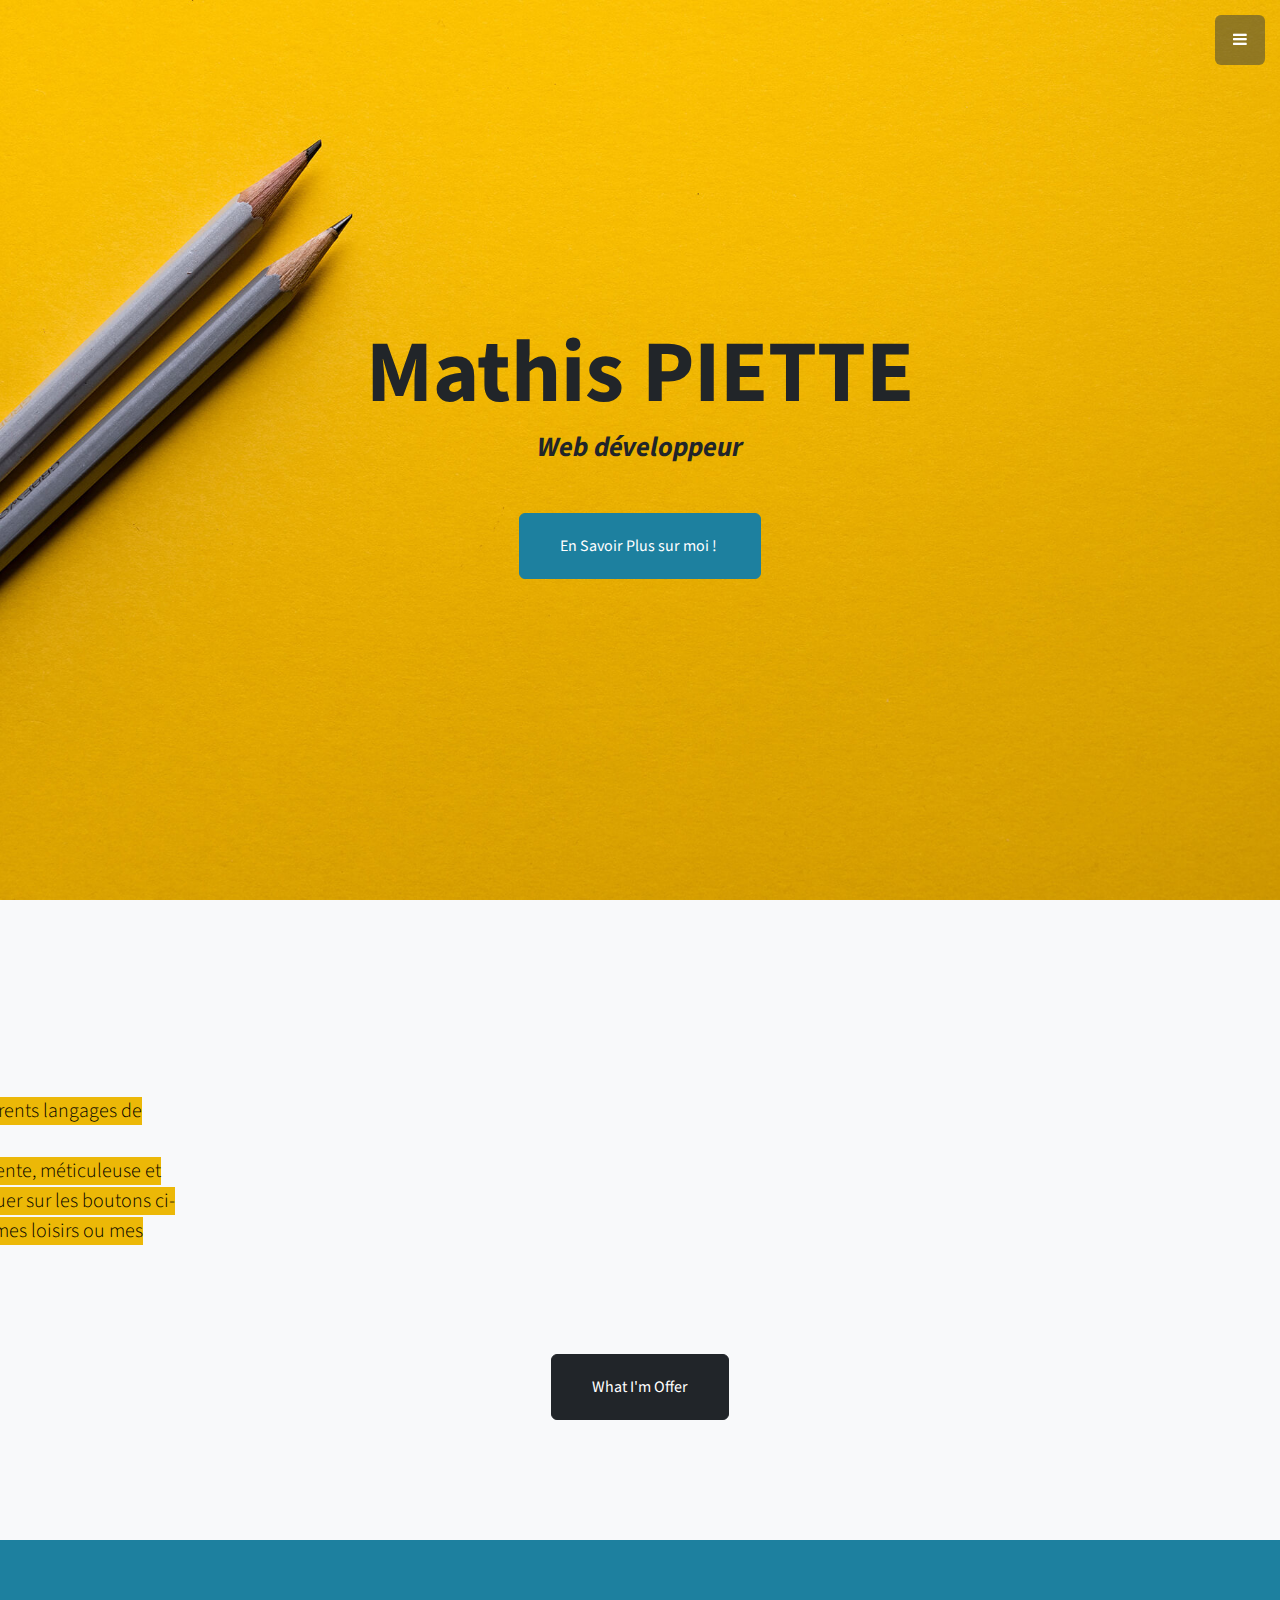
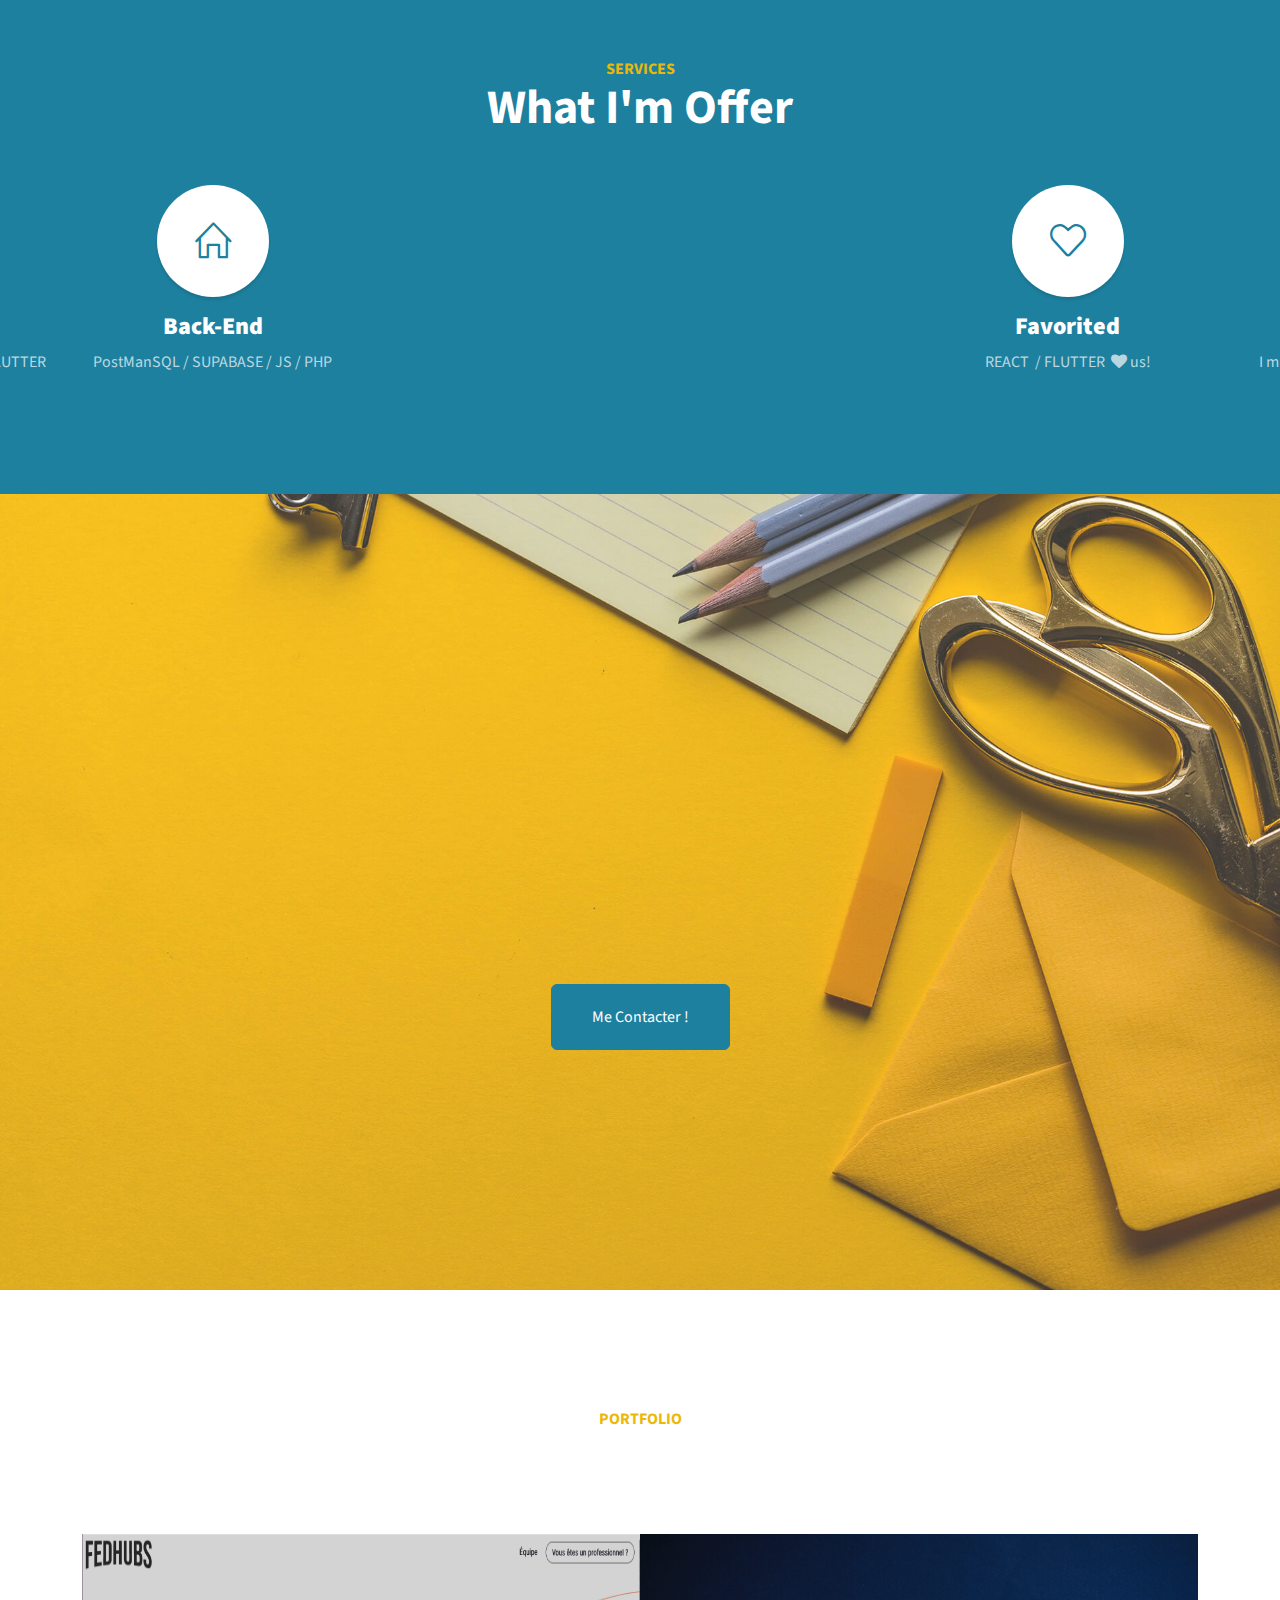
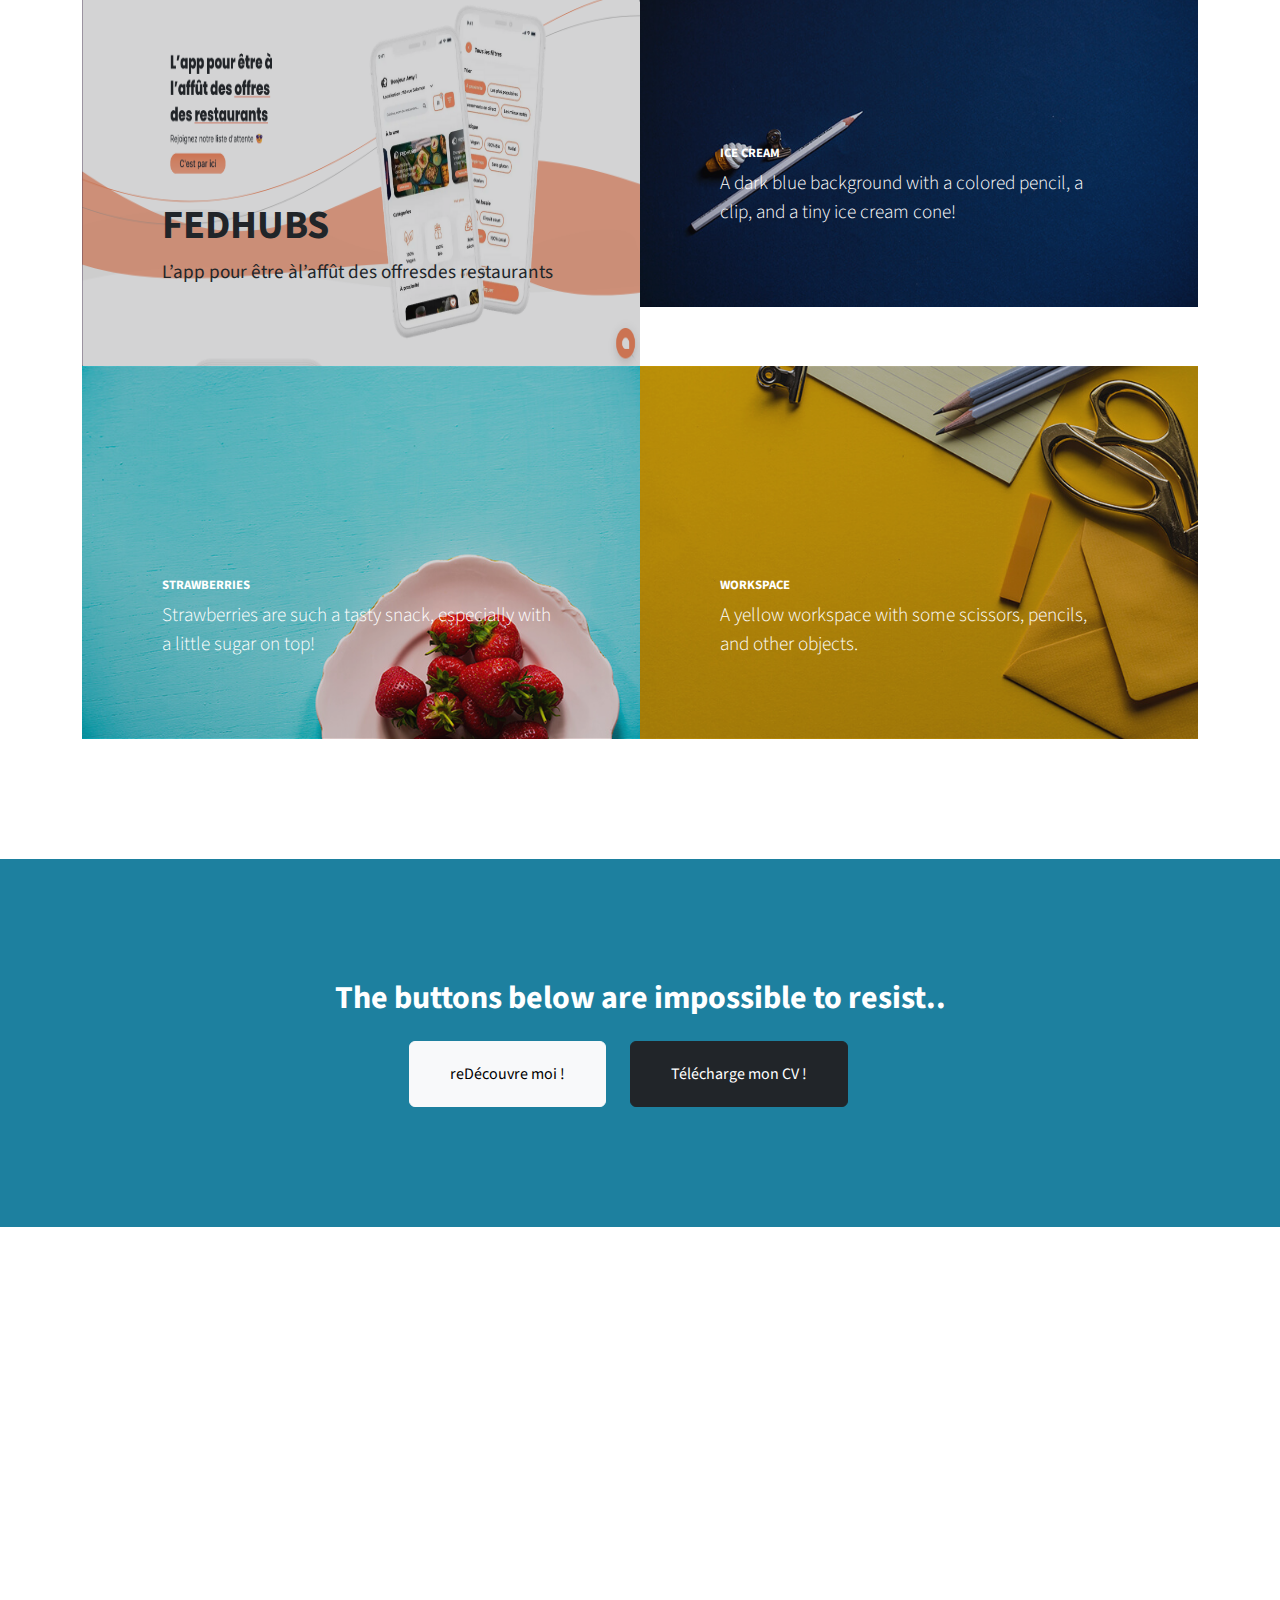
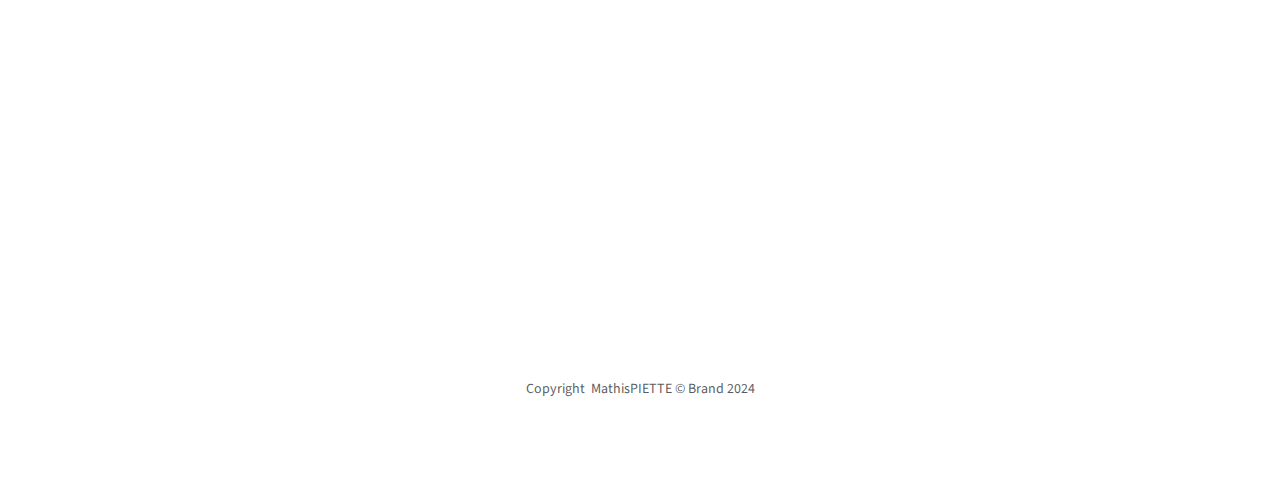
==== commit ecfff982: "Mise à jour des icônes et des noms des sections" ====
--- a/index.html
+++ b/index.html
@@ -3,7 +3,7 @@
   <head>
     <meta charset="utf-8" />
     <meta
-      name="viewport"
+      name="mathis piette portfolio"
       content="width=device-width, initial-scale=1.0, shrink-to-fit=no"
     />
     <title>MathisDev</title>
@@ -316,7 +316,10 @@
             data-aos-delay="1000"
           >
             <span class="mx-auto service-icon rounded-circle mb-3"
-              ><i class="icon-screen-smartphone"></i
+              ><i
+                class="icon-screen-smartphone"
+                alt="icon-screen-smartphone"
+              ></i
             ></span>
             <h4><strong>Front-End</strong></h4>
             <p class="mb-0 text-faded">HTML / REACT / JS / CSS / FLUTTER</p>
@@ -327,10 +330,10 @@
             data-aos-duration="1000"
           >
             <span class="mx-auto service-icon rounded-circle mb-3"
-              ><i class="icon-home"></i
+              ><i class="icon-home" alt="icon-home"></i
             ></span>
             <h4><strong>Back-End</strong></h4>
-            <p class="mb-0 text-faded">PHP</p>
+            <p class="mb-0 text-faded">PostManSQL / SUPABASE / JS / PHP</p>
           </div>
           <div
             class="col-md-6 col-lg-3 mb-5 mb-lg-0"
@@ -338,7 +341,7 @@
             data-aos-duration="1000"
           >
             <span class="mx-auto service-icon rounded-circle mb-3"
-              ><i class="icon-heart"></i
+              ><i class="icon-heart" alt="icon-heart"></i
             ></span>
             <h4><strong>Favorited</strong></h4>
             <p class="mb-0 text-faded">
@@ -353,7 +356,7 @@
             data-aos-delay="1000"
           >
             <span class="mx-auto service-icon rounded-circle mb-3"
-              ><i class="icon-mustache"></i
+              ><i class="icon-mustache" alt="icon-mustache"></i
             ></span>
             <h4><strong>Question</strong></h4>
             <p class="mb-0 text-faded">I mustache you a question...</p>
